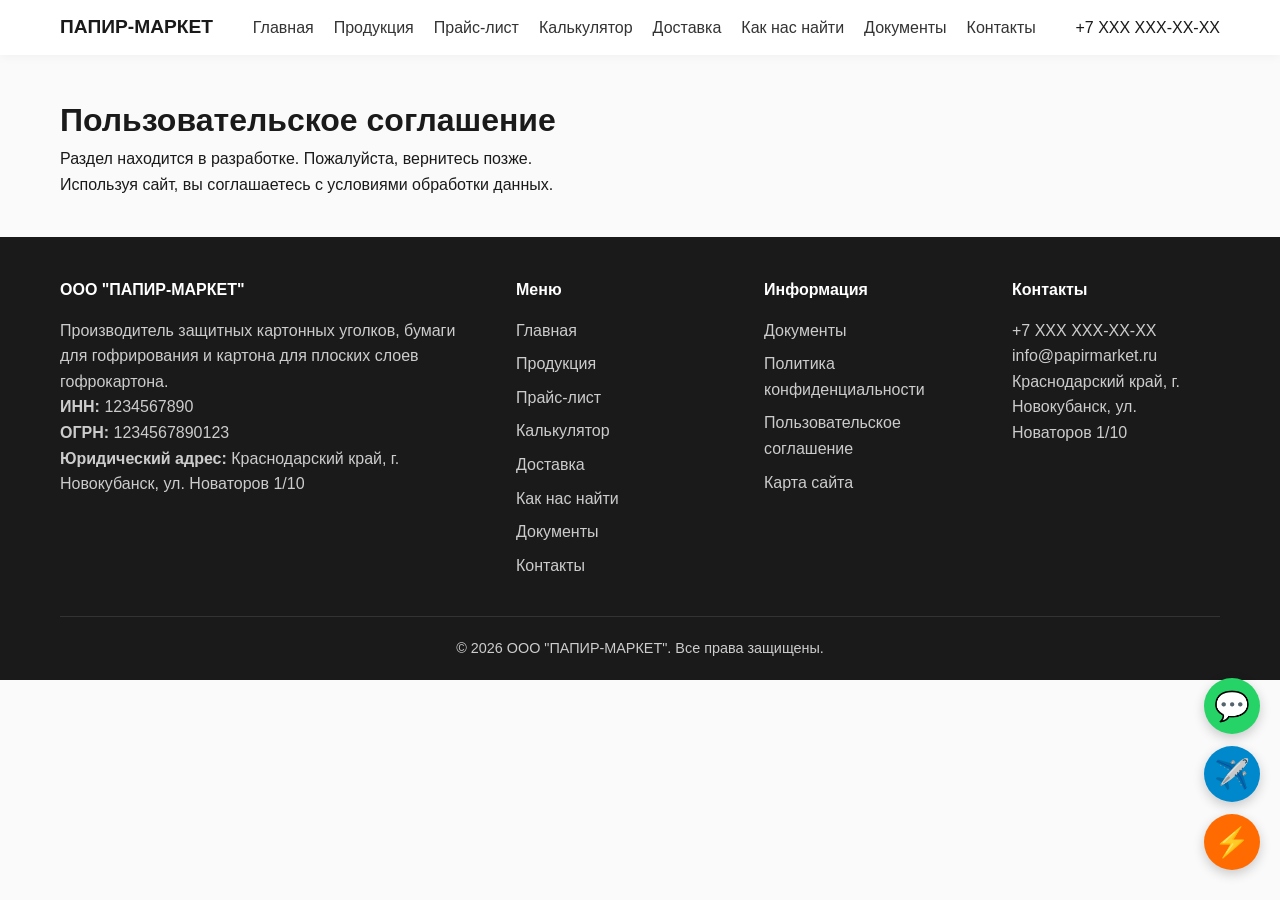
==== agreement.html @ e066dfe9 "Update site content" ====
<!DOCTYPE html>
<html lang="ru">
<head>
    <meta charset="UTF-8">
    <meta name="viewport" content="width=device-width, initial-scale=1.0">
    <title>Пользовательское соглашение – ООО "ПАПИР-МАРКЕТ"</title>
    <link rel="stylesheet" href="css/style.css">
</head>
<body>
<header>
    <div class="container header-container">
        <div class="logo"><a href="index.html">ПАПИР-МАРКЕТ</a></div>
        <nav>
            <ul>
                <li><a href="index.html">Главная</a></li>
                <li><a href="catalog.html">Продукция</a></li>
                <li><a href="price.html">Прайс-лист</a></li>
                <li><a href="calculator.html">Калькулятор</a></li>
                <li><a href="delivery.html">Доставка</a></li>
                <li><a href="find-us.html">Как нас найти</a></li>
                <li><a href="docs.html">Документы</a></li>
                <li><a href="contacts.html">Контакты</a></li>
            </ul>
        </nav>
        <div class="header-right">
            <a href="tel:+7XXXXXXXXXX" class="header-phone">+7 XXX XXX-XX-XX</a>
        </div>
        <div class="mobile-menu-toggle" id="mobileMenuToggle">☰</div>
    </div>
</header>

<main style="padding:40px 0;">
    <div class="container">
        <h1>Пользовательское соглашение</h1>
        <p>Раздел находится в разработке. Пожалуйста, вернитесь позже.</p>
        <p>Используя сайт, вы соглашаетесь с условиями обработки данных.</p>
    </div>
</main>

<!-- Плавающие кнопки, футер, скрипты -->
<div class="floating-buttons">
    <a href="https://wa.me/7XXXXXXXXXX?text=Здравствуйте!%20Хочу%20заказать%20продукцию%20ООО%20ПАПИР-МАРКЕТ." target="_blank" class="floating-btn whatsapp">💬</a>
    <a href="https://t.me/username?text=Здравствуйте!%20Хочу%20заказать%20продукцию%20ООО%20ПАПИР-МАРКЕТ." target="_blank" class="floating-btn telegram">✈️</a>
    <a href="#" class="floating-btn max">⚡</a>
</div>

<footer>
    <div class="container">
        <div class="footer-grid">
            <div>
                <h4>ООО "ПАПИР-МАРКЕТ"</h4>
                <p>Производитель защитных картонных уголков, бумаги для гофрирования и картона для плоских слоев гофрокартона.</p>
                <p><strong>ИНН:</strong> 1234567890</p>
                <p><strong>ОГРН:</strong> 1234567890123</p>
                <p><strong>Юридический адрес:</strong> Краснодарский край, г. Новокубанск, ул. Новаторов 1/10</p>
            </div>
            <div>
                <h4>Меню</h4>
                <ul>
                    <li><a href="index.html">Главная</a></li>
                    <li><a href="catalog.html">Продукция</a></li>
                    <li><a href="price.html">Прайс-лист</a></li>
                    <li><a href="calculator.html">Калькулятор</a></li>
                    <li><a href="delivery.html">Доставка</a></li>
                    <li><a href="find-us.html">Как нас найти</a></li>
                    <li><a href="docs.html">Документы</a></li>
                    <li><a href="contacts.html">Контакты</a></li>
                </ul>
            </div>
            <div>
                <h4>Информация</h4>
                <ul>
                    <li><a href="docs.html">Документы</a></li>
                    <li><a href="policy.html">Политика конфиденциальности</a></li>
                    <li><a href="agreement.html">Пользовательское соглашение</a></li>
                    <li><a href="sitemap.html">Карта сайта</a></li>
                </ul>
            </div>
            <div>
                <h4>Контакты</h4>
                <p><a href="tel:+7XXXXXXXXXX">+7 XXX XXX-XX-XX</a></p>
                <p><a href="mailto:info@papirmarket.ru">info@papirmarket.ru</a></p>
                <p>Краснодарский край, г. Новокубанск, ул. Новаторов 1/10</p>
            </div>
        </div>
        <div class="footer-bottom">© 2026 ООО "ПАПИР-МАРКЕТ". Все права защищены.</div>
    </div>
</footer>

<script src="data.js"></script>
<script src="js/main.js"></script>
</body>
</html>
---- css/style.css ----
/* ===== ОБЩИЕ СТИЛИ ===== */
* {
    margin: 0;
    padding: 0;
    box-sizing: border-box;
}
body {
    font-family: 'Segoe UI', Tahoma, Geneva, Verdana, sans-serif;
    line-height: 1.6;
    color: #1a1a1a;
    background: #fafafa;
}
.container {
    max-width: 1200px;
    margin: 0 auto;
    padding: 0 20px;
}
a {
    text-decoration: none;
    color: inherit;
}
img {
    max-width: 100%;
    display: block;
}
.btn {
    display: inline-block;
    background: #e84948;
    color: #fff;
    padding: 10px 24px;
    border: none;
    border-radius: 4px;
    font-size: 1rem;
    cursor: pointer;
    transition: 0.3s;
    text-align: center;
}
.btn:hover {
    background: #c0392b;
}
.btn-outline {
    background: transparent;
    border: 2px solid #e84948;
    color: #e84948;
}
.btn-outline:hover {
    background: #e84948;
    color: #fff;
}
.btn-sm {
    padding: 6px 16px;
    font-size: 0.85rem;
}
.btn-large {
    padding: 14px 40px;
    font-size: 1.1rem;
}
.btn-outline-light {
    background: transparent;
    border: 2px solid #fff;
    color: #fff;
}
.btn-outline-light:hover {
    background: #fff;
    color: #333;
}
.section {
    padding: 60px 0;
}
.section-gray {
    background: #f5f5f5;
}
.section-title {
    font-size: 2.2rem;
    font-weight: 700;
    text-align: center;
    margin-bottom: 40px;
}
h1, h2, h3, h4 {
    font-weight: 600;
}

/* ===== ШАПКА (полупрозрачная) ===== */
header.transparent {
    position: fixed;
    top: 0;
    left: 0;
    width: 100%;
    z-index: 1000;
    background: rgba(255,255,255,0.92);
    backdrop-filter: blur(8px);
    padding: 8px 0;
    box-shadow: 0 2px 20px rgba(0,0,0,0.06);
}
header.transparent .logo-text {
    font-size: 1.3rem;
    font-weight: 700;
    color: #1a1a1a;
}
header.transparent .logo-sub {
    display: block;
    font-size: 0.7rem;
    font-weight: 300;
    color: #666;
}
header.transparent .header-phone {
    color: #e84948;
}
header.transparent nav ul li a {
    color: #333;
}
header.transparent nav ul li a:hover,
header.transparent nav ul li a.active {
    color: #e84948;
    border-bottom: 2px solid #e84948;
}
.header-container {
    display: flex;
    align-items: center;
    justify-content: space-between;
    flex-wrap: wrap;
}
.logo a {
    display: flex;
    flex-direction: column;
}
nav ul {
    display: flex;
    list-style: none;
    gap: 20px;
}
nav ul li a {
    font-weight: 500;
    padding-bottom: 4px;
    transition: 0.3s;
}
.header-right {
    display: flex;
    align-items: center;
    gap: 15px;
}
.mobile-menu-toggle {
    display: none;
    font-size: 1.8rem;
    cursor: pointer;
    color: #333;
}

/* ===== Обычный header (для остальных страниц) ===== */
header:not(.transparent) {
    background: #fff;
    padding: 12px 0;
    box-shadow: 0 2px 10px rgba(0,0,0,0.04);
}
header:not(.transparent) .logo a {
    font-size: 1.2rem;
    font-weight: 700;
    color: #1a1a1a;
}
header:not(.transparent) nav ul li a {
    color: #333;
}
header:not(.transparent) nav ul li a:hover,
header:not(.transparent) nav ul li a.active {
    color: #e84948;
}
header:not(.transparent) .header-phone a {
    color: #e84948;
    font-weight: 600;
}

/* ===== ПОЛНОЭКРАННЫЙ HERO ===== */
.hero-fullscreen {
    position: relative;
    height: 100vh;
    min-height: 600px;
    background-size: cover;
    background-position: center;
    display: flex;
    align-items: center;
    justify-content: center;
    text-align: center;
    color: #fff;
}
.hero-overlay {
    position: absolute;
    top: 0;
    left: 0;
    width: 100%;
    height: 100%;
    background: rgba(0,0,0,0.5);
    z-index: 1;
}
.hero-fullscreen .container {
    position: relative;
    z-index: 2;
}
.hero-fullscreen h1 {
    font-size: 2.8rem;
    font-weight: 700;
    line-height: 1.2;
    margin-bottom: 20px;
    text-shadow: 0 2px 10px rgba(0,0,0,0.5);
}
.hero-fullscreen .hero-sub {
    font-size: 1.2rem;
    max-width: 800px;
    margin: 0 auto 30px;
    opacity: 0.9;
    text-shadow: 0 2px 8px rgba(0,0,0,0.4);
}
.hero-fullscreen .hero-buttons {
    display: flex;
    gap: 20px;
    justify-content: center;
    flex-wrap: wrap;
}
.hero-features-bar {
    position: absolute;
    bottom: 0;
    left: 0;
    width: 100%;
    background: rgba(0,0,0,0.6);
    backdrop-filter: blur(4px);
    padding: 15px 0;
    z-index: 2;
}
.hero-features {
    display: flex;
    justify-content: center;
    gap: 40px;
    flex-wrap: wrap;
    color: #fff;
    font-weight: 500;
    font-size: 1rem;
}
.hero-features span {
    opacity: 0.95;
}

/* ===== СЕТКА КАТАЛОГА (3 колонки) ===== */
.category-grid, .product-grid {
    display: grid;
    grid-template-columns: repeat(3, 1fr);
    gap: 30px;
}
.product-card, .category-card {
    background: #fff;
    border-radius: 8px;
    box-shadow: 0 2px 10px rgba(0,0,0,0.06);
    overflow: hidden;
    display: flex;
    flex-direction: column;
    transition: transform 0.3s, box-shadow 0.3s;
}
.product-card:hover, .category-card:hover {
    transform: translateY(-5px);
    box-shadow: 0 8px 25px rgba(0,0,0,0.1);
}
.product-card img, .category-card img {
    width: 100%;
    height: 220px;
    object-fit: cover;
    background: #f0f0f0;
}
.product-card h3, .category-card h3 {
    padding: 15px 15px 5px;
    font-size: 1.2rem;
}
.product-card p, .category-card p {
    padding: 0 15px 15px;
    flex: 1;
    color: #555;
    font-size: 0.95rem;
}
.product-card .price {
    padding: 0 15px 10px;
    font-weight: 700;
    color: #e84948;
    font-size: 1.1rem;
}
.product-card .category-actions,
.category-card .category-actions {
    padding: 0 15px 15px;
    display: flex;
    gap: 10px;
    flex-wrap: wrap;
}
.product-card .category-actions .btn,
.category-card .category-actions .btn {
    font-size: 0.9rem;
    padding: 6px 16px;
}

/* ===== СТАТИСТИКА С ФОНОМ ===== */
.stats-fullscreen {
    position: relative;
    background-size: cover;
    background-position: center;
    padding: 80px 0;
    color: #fff;
}
.stats-overlay {
    position: absolute;
    top: 0;
    left: 0;
    width: 100%;
    height: 100%;
    background: rgba(0,0,0,0.6);
}
.stats-fullscreen .stats-grid {
    position: relative;
    z-index: 2;
    display: grid;
    grid-template-columns: repeat(4, 1fr);
    gap: 30px;
    text-align: center;
}
.stats-fullscreen .stat-item {
    background: rgba(255,255,255,0.1);
    backdrop-filter: blur(4px);
    border: 1px solid rgba(255,255,255,0.15);
    padding: 30px 15px;
    border-radius: 8px;
}
.stats-fullscreen .stat-number {
    font-size: 2.8rem;
    font-weight: 700;
    color: #fff;
}
.stats-fullscreen .stat-label {
    color: rgba(255,255,255,0.8);
    font-size: 1.1rem;
}

/* ===== КОНТАКТЫ С ФОНОМ ===== */
.contacts-fullscreen {
    position: relative;
    background-size: cover;
    background-position: center;
    padding: 60px 0;
    color: #fff;
}
.contacts-overlay {
    position: absolute;
    top: 0;
    left: 0;
    width: 100%;
    height: 100%;
    background: rgba(0,0,0,0.6);
}
.contacts-fullscreen .contacts-grid {
    position: relative;
    z-index: 2;
    display: grid;
    grid-template-columns: 1fr 1fr;
    gap: 40px;
}
.contacts-fullscreen .contacts-grid a {
    color: #fff;
}
.contacts-fullscreen .contacts-grid form input,
.contacts-fullscreen .contacts-grid form textarea {
    background: rgba(255,255,255,0.95);
    border: 1px solid #ddd;
    padding: 10px;
    border-radius: 4px;
    width: 100%;
    margin-bottom: 12px;
}

/* ===== ПОДВАЛ ===== */
footer {
    background: #1a1a1a;
    color: #ccc;
    padding: 40px 0 20px;
}
footer h4 {
    color: #fff;
    margin-bottom: 15px;
}
footer .footer-grid {
    display: grid;
    grid-template-columns: 2fr 1fr 1fr 1fr;
    gap: 40px;
    margin-bottom: 30px;
}
footer ul {
    list-style: none;
}
footer ul li {
    margin-bottom: 8px;
}
footer ul li a {
    color: #ccc;
    transition: 0.3s;
}
footer ul li a:hover {
    color: #fff;
}
footer .footer-bottom {
    border-top: 1px solid #333;
    padding-top: 20px;
    text-align: center;
    font-size: 0.9rem;
}

/* ===== ПЛАВАЮЩИЕ КНОПКИ ===== */
.floating-buttons {
    position: fixed;
    bottom: 30px;
    right: 20px;
    display: flex;
    flex-direction: column;
    gap: 12px;
    z-index: 999;
}
.floating-btn {
    width: 56px;
    height: 56px;
    border-radius: 50%;
    background: #25d366;
    color: #fff;
    font-size: 1.8rem;
    display: flex;
    align-items: center;
    justify-content: center;
    box-shadow: 0 4px 12px rgba(0,0,0,0.2);
    transition: 0.3s;
}
.floating-btn:hover {
    transform: scale(1.1);
}
.floating-btn.telegram {
    background: #0088cc;
}
.floating-btn.max {
    background: #FF6B00;
}

/* ===== АДАПТИВНОСТЬ ===== */
@media (max-width: 992px) {
    .hero-fullscreen h1 { font-size: 2.2rem; }
    .hero-features { gap: 20px; }
    .category-grid, .product-grid { grid-template-columns: repeat(2, 1fr); }
    .stats-fullscreen .stats-grid { grid-template-columns: repeat(2, 1fr); }
    footer .footer-grid { grid-template-columns: 1fr 1fr; }
}
@media (max-width: 768px) {
    .hero-fullscreen { min-height: 100vh; padding-top: 80px; }
    .hero-fullscreen h1 { font-size: 1.6rem; }
    .hero-fullscreen .hero-sub { font-size: 0.95rem; }
    .hero-features { gap: 12px; font-size: 0.85rem; }
    .btn-large { padding: 10px 24px; font-size: 0.95rem; }
    .hero-buttons { gap: 12px; }
    .mobile-menu-toggle { display: block; }
    nav ul {
        display: none;
        flex-direction: column;
        background: #fff;
        position: absolute;
        top: 60px;
        left: 0;
        width: 100%;
        padding: 20px;
        box-shadow: 0 4px 20px rgba(0,0,0,0.1);
        gap: 10px;
    }
    nav ul.open { display: flex; }
    .category-grid, .product-grid { grid-template-columns: 1fr; }
    .contacts-fullscreen .contacts-grid { grid-template-columns: 1fr; }
    .stats-fullscreen .stats-grid { grid-template-columns: 1fr 1fr; gap: 15px; }
    .stats-fullscreen .stat-number { font-size: 2rem; }
    footer .footer-grid { grid-template-columns: 1fr; }
    header.transparent .logo-sub { display: none; }
    .header-right .header-phone { font-size: 0.8rem; }
    .header-right .btn-sm { padding: 4px 12px; font-size: 0.75rem; }
}
@media (max-width: 480px) {
    .hero-fullscreen h1 { font-size: 1.3rem; }
    .hero-features { gap: 8px; font-size: 0.75rem; flex-wrap: wrap; justify-content: center; }
    .stats-fullscreen .stats-grid { grid-template-columns: 1fr 1fr; gap: 10px; }
}
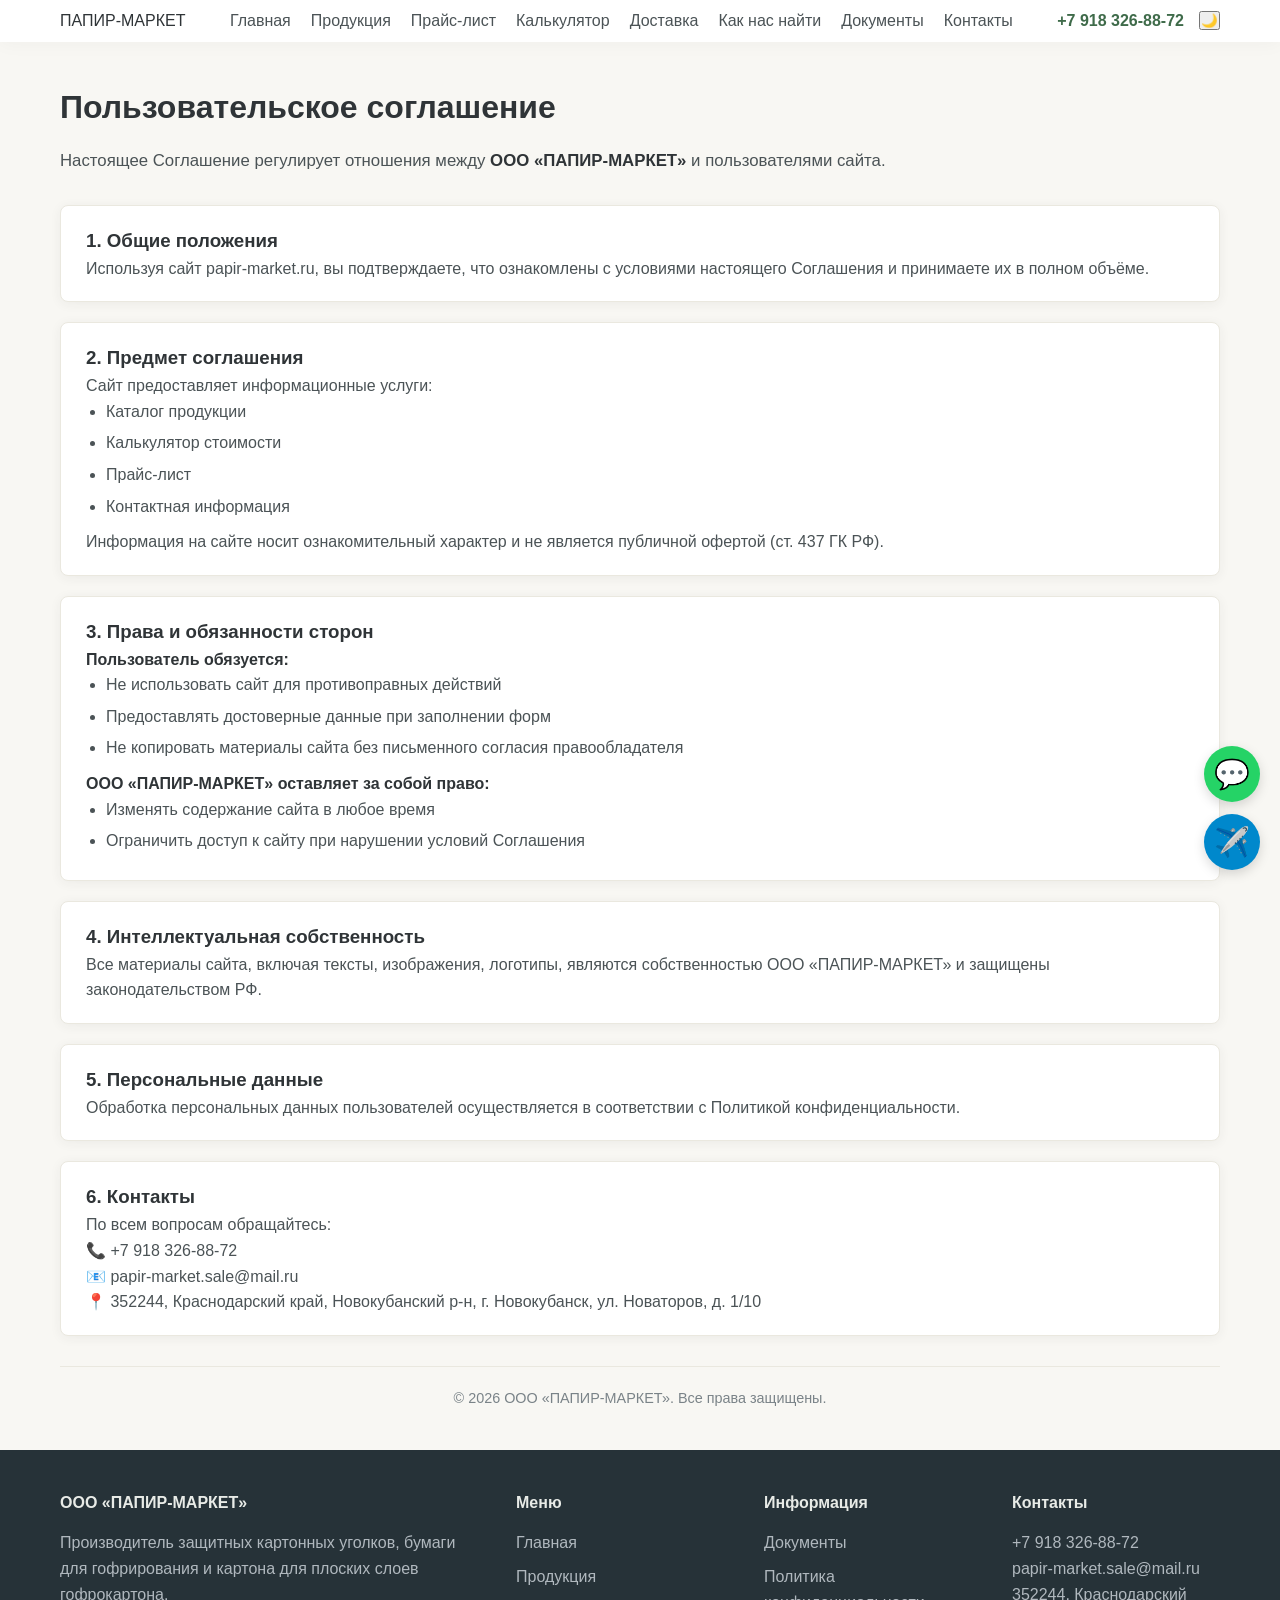
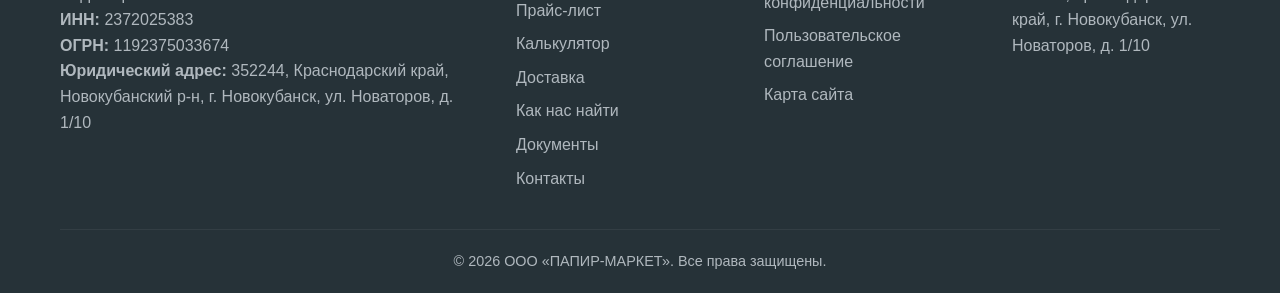
==== commit 7c3c5644: "First commit: upload website files" ====
--- a/agreement.html
+++ b/agreement.html
@@ -3,8 +3,43 @@
 <head>
     <meta charset="UTF-8">
     <meta name="viewport" content="width=device-width, initial-scale=1.0">
-    <title>Пользовательское соглашение – ООО "ПАПИР-МАРКЕТ"</title>
+    <meta name="description" content="Пользовательское соглашение ООО «ПАПИР-МАРКЕТ». Условия использования сайта.">
+    <title>Пользовательское соглашение – ООО «ПАПИР-МАРКЕТ»</title>
     <link rel="stylesheet" href="css/style.css">
+    <style>
+        .agreement-section {
+            background: var(--bg-card);
+            padding: 20px 25px;
+            border-radius: 8px;
+            border: 1px solid var(--border-light);
+            margin-bottom: 20px;
+            box-shadow: var(--shadow-card);
+        }
+        .agreement-section h3 {
+            margin-top: 0;
+            color: var(--text-primary);
+        }
+        .agreement-section p, .agreement-section li {
+            color: var(--text-secondary);
+        }
+        .agreement-section ul {
+            padding-left: 20px;
+        }
+        .agreement-section ul li {
+            margin-bottom: 6px;
+        }
+        .agreement-section a {
+            color: var(--accent);
+        }
+        .agreement-footer {
+            margin-top: 30px;
+            padding-top: 20px;
+            border-top: 1px solid var(--border-light);
+            text-align: center;
+            color: var(--text-muted);
+            font-size: 0.9rem;
+        }
+    </style>
 </head>
 <body>
 <header>
@@ -23,36 +58,91 @@
             </ul>
         </nav>
         <div class="header-right">
-            <a href="tel:+7XXXXXXXXXX" class="header-phone">+7 XXX XXX-XX-XX</a>
+            <a href="tel:+79183268872" class="header-phone">+7 918 326-88-72</a>
+            <button class="theme-toggle" id="themeToggle" aria-label="Переключить тему">🌙</button>
         </div>
-        <div class="mobile-menu-toggle" id="mobileMenuToggle">☰</div>
+        <div class="mobile-menu-toggle" id="mobileMenuToggle" aria-label="Меню">☰</div>
     </div>
 </header>
 
 <main style="padding:40px 0;">
     <div class="container">
-        <h1>Пользовательское соглашение</h1>
-        <p>Раздел находится в разработке. Пожалуйста, вернитесь позже.</p>
-        <p>Используя сайт, вы соглашаетесь с условиями обработки данных.</p>
+        <h1 style="margin-bottom:15px;">Пользовательское соглашение</h1>
+        <p style="font-size:1.05rem;color:var(--text-secondary);margin-bottom:30px;">
+            Настоящее Соглашение регулирует отношения между <strong style="color:var(--text-primary);">ООО «ПАПИР-МАРКЕТ»</strong> и пользователями сайта.
+        </p>
+
+        <div class="agreement-section">
+            <h3>1. Общие положения</h3>
+            <p>Используя сайт <a href="index.html">papir-market.ru</a>, вы подтверждаете, что ознакомлены с условиями настоящего Соглашения и принимаете их в полном объёме.</p>
+        </div>
+
+        <div class="agreement-section">
+            <h3>2. Предмет соглашения</h3>
+            <p>Сайт предоставляет информационные услуги:</p>
+            <ul>
+                <li>Каталог продукции</li>
+                <li>Калькулятор стоимости</li>
+                <li>Прайс-лист</li>
+                <li>Контактная информация</li>
+            </ul>
+            <p style="margin-top:10px;">Информация на сайте носит ознакомительный характер и не является публичной офертой (ст. 437 ГК РФ).</p>
+        </div>
+
+        <div class="agreement-section">
+            <h3>3. Права и обязанности сторон</h3>
+            <p><strong style="color:var(--text-primary);">Пользователь обязуется:</strong></p>
+            <ul>
+                <li>Не использовать сайт для противоправных действий</li>
+                <li>Предоставлять достоверные данные при заполнении форм</li>
+                <li>Не копировать материалы сайта без письменного согласия правообладателя</li>
+            </ul>
+            <p style="margin-top:10px;"><strong style="color:var(--text-primary);">ООО «ПАПИР-МАРКЕТ» оставляет за собой право:</strong></p>
+            <ul>
+                <li>Изменять содержание сайта в любое время</li>
+                <li>Ограничить доступ к сайту при нарушении условий Соглашения</li>
+            </ul>
+        </div>
+
+        <div class="agreement-section">
+            <h3>4. Интеллектуальная собственность</h3>
+            <p>Все материалы сайта, включая тексты, изображения, логотипы, являются собственностью ООО «ПАПИР-МАРКЕТ» и защищены законодательством РФ.</p>
+        </div>
+
+        <div class="agreement-section">
+            <h3>5. Персональные данные</h3>
+            <p>Обработка персональных данных пользователей осуществляется в соответствии с <a href="policy.html">Политикой конфиденциальности</a>.</p>
+        </div>
+
+        <div class="agreement-section">
+            <h3>6. Контакты</h3>
+            <p>По всем вопросам обращайтесь:</p>
+            <p>📞 <a href="tel:+79183268872">+7 918 326-88-72</a></p>
+            <p>📧 <a href="mailto:papir-market.sale@mail.ru">papir-market.sale@mail.ru</a></p>
+            <p>📍 352244, Краснодарский край, Новокубанский р-н, г. Новокубанск, ул. Новаторов, д. 1/10</p>
+        </div>
+
+        <div class="agreement-footer">
+            © 2026 ООО «ПАПИР-МАРКЕТ». Все права защищены.
+        </div>
     </div>
 </main>
 
-<!-- Плавающие кнопки, футер, скрипты -->
+<!-- Плавающие кнопки -->
 <div class="floating-buttons">
-    <a href="https://wa.me/7XXXXXXXXXX?text=Здравствуйте!%20Хочу%20заказать%20продукцию%20ООО%20ПАПИР-МАРКЕТ." target="_blank" class="floating-btn whatsapp">💬</a>
-    <a href="https://t.me/username?text=Здравствуйте!%20Хочу%20заказать%20продукцию%20ООО%20ПАПИР-МАРКЕТ." target="_blank" class="floating-btn telegram">✈️</a>
-    <a href="#" class="floating-btn max">⚡</a>
+    <a href="https://wa.me/79183268872?text=Здравствуйте!%20Хочу%20заказать%20продукцию%20ООО%20ПАПИР-МАРКЕТ." target="_blank" rel="noopener noreferrer" class="floating-btn whatsapp" aria-label="Написать в WhatsApp">💬</a>
+    <a href="https://t.me/in4707?text=Здравствуйте!%20Хочу%20заказать%20продукцию%20ООО%20ПАПИР-МАРКЕТ." target="_blank" rel="noopener noreferrer" class="floating-btn telegram" aria-label="Написать в Telegram">✈️</a>
 </div>
 
 <footer>
     <div class="container">
         <div class="footer-grid">
             <div>
-                <h4>ООО "ПАПИР-МАРКЕТ"</h4>
+                <h4>ООО «ПАПИР-МАРКЕТ»</h4>
                 <p>Производитель защитных картонных уголков, бумаги для гофрирования и картона для плоских слоев гофрокартона.</p>
-                <p><strong>ИНН:</strong> 1234567890</p>
-                <p><strong>ОГРН:</strong> 1234567890123</p>
-                <p><strong>Юридический адрес:</strong> Краснодарский край, г. Новокубанск, ул. Новаторов 1/10</p>
+                <p><strong>ИНН:</strong> 2372025383</p>
+                <p><strong>ОГРН:</strong> 1192375033674</p>
+                <p><strong>Юридический адрес:</strong> 352244, Краснодарский край, Новокубанский р-н, г. Новокубанск, ул. Новаторов, д. 1/10</p>
             </div>
             <div>
                 <h4>Меню</h4>
@@ -78,16 +168,15 @@
             </div>
             <div>
                 <h4>Контакты</h4>
-                <p><a href="tel:+7XXXXXXXXXX">+7 XXX XXX-XX-XX</a></p>
-                <p><a href="mailto:info@papirmarket.ru">info@papirmarket.ru</a></p>
-                <p>Краснодарский край, г. Новокубанск, ул. Новаторов 1/10</p>
+                <p><a href="tel:+79183268872">+7 918 326-88-72</a></p>
+                <p><a href="mailto:papir-market.sale@mail.ru">papir-market.sale@mail.ru</a></p>
+                <p>352244, Краснодарский край, г. Новокубанск, ул. Новаторов, д. 1/10</p>
             </div>
         </div>
-        <div class="footer-bottom">© 2026 ООО "ПАПИР-МАРКЕТ". Все права защищены.</div>
+        <div class="footer-bottom">© 2026 ООО «ПАПИР-МАРКЕТ». Все права защищены.</div>
     </div>
 </footer>
 
-<script src="data.js"></script>
 <script src="js/main.js"></script>
 </body>
 </html>
--- a/css/style.css
+++ b/css/style.css
@@ -1,60 +1,128 @@
-/* ===== ОБЩИЕ СТИЛИ ===== */
+/* ================================================================
+   ЦВЕТОВАЯ СХЕМА: КРАФТ + ГРАФИТ + ТЁМНО-ЗЕЛЁНЫЙ
+   Версия: БЕЗ ТЁМНОЙ ТЕМЫ
+   Для ООО «ПАПИР-МАРКЕТ»
+   По рекомендации аудита (раздел 17)
+   ================================================================ */
+
+:root {
+    /* ===== ФОНЫ ===== */
+    --bg-body: #F8F7F3;
+    --bg-white: #FFFFFF;
+    --bg-gray: #F0EFEB;
+    --bg-card: #FFFFFF;
+    --bg-input: #FFFFFF;
+    --bg-footer: #263238;
+    --bg-header: rgba(255, 255, 255, 0.94);
+    --bg-hero-overlay: rgba(30, 35, 30, 0.45);
+    --bg-stats-overlay: rgba(30, 35, 30, 0.65);
+    --bg-contacts-overlay: rgba(30, 35, 30, 0.60);
+    --bg-light-green: #EEF4EF;
+
+    /* ===== ТЕКСТЫ ===== */
+    --text-primary: #2F3437;
+    --text-secondary: #4B5356;
+    --text-muted: #7A8388;
+    --text-light: #FFFFFF;
+    --text-footer: #B0B8BE;
+
+    /* ===== ГРАНИЦЫ И ТЕНИ ===== */
+    --border-color: #E0DDD4;
+    --border-light: #EAE8DF;
+    --shadow-card: 0 2px 12px rgba(47, 52, 55, 0.06);
+    --shadow-card-hover: 0 8px 30px rgba(47, 52, 55, 0.10);
+
+    /* ===== ОСНОВНЫЕ ЦВЕТА ===== */
+    --primary: #3F6B4A;           /* Тёмно-зелёный (кнопки) */
+    --primary-hover: #31563A;     /* Темнее при наведении */
+    --primary-light: #EEF4EF;     /* Светло-зелёный фон */
+
+    /* ===== КРАФТОВЫЙ АКЦЕНТ ===== */
+    --craft: #8B6F47;             /* Крафтово-коричневый */
+    --craft-light: #A68B63;       /* Светлый крафт */
+    --craft-dark: #6B5234;        /* Тёмный крафт */
+
+    /* ===== ОШИБКИ ===== */
+    --danger: #B94A48;
+    --danger-hover: #9E3D3B;
+
+    /* ===== УСПЕХ ===== */
+    --success: #3F6B4A;
+}
+
+/* ================================================================
+   ОБЩИЕ СТИЛИ
+   ================================================================ */
+
 * {
     margin: 0;
     padding: 0;
     box-sizing: border-box;
 }
+
 body {
-    font-family: 'Segoe UI', Tahoma, Geneva, Verdana, sans-serif;
+    font-family: 'Inter', 'Segoe UI', 'Roboto', Tahoma, Geneva, Verdana, sans-serif;
     line-height: 1.6;
-    color: #1a1a1a;
-    background: #fafafa;
-}
+    color: var(--text-primary);
+    background: var(--bg-body);
+}
+
 .container {
     max-width: 1200px;
     margin: 0 auto;
     padding: 0 20px;
 }
+
 a {
     text-decoration: none;
     color: inherit;
 }
+
 img {
     max-width: 100%;
     display: block;
 }
+
+/* ================================================================
+   КНОПКИ
+   ================================================================ */
+
 .btn {
     display: inline-block;
-    background: #e84948;
-    color: #fff;
-    padding: 10px 24px;
+    padding: 10px 28px;
     border: none;
     border-radius: 4px;
     font-size: 1rem;
+    font-weight: 500;
     cursor: pointer;
-    transition: 0.3s;
+    transition: 0.25s ease;
     text-align: center;
 }
-.btn:hover {
-    background: #c0392b;
-}
+
+/* Главная кнопка (тёмно-зелёная) */
+.btn-primary {
+    background: var(--primary);
+    color: #fff;
+}
+.btn-primary:hover {
+    background: var(--primary-hover);
+    transform: translateY(-2px);
+    box-shadow: 0 4px 15px rgba(63, 107, 74, 0.30);
+}
+
+/* Контурная кнопка (крафтовая) */
 .btn-outline {
     background: transparent;
-    border: 2px solid #e84948;
-    color: #e84948;
+    border: 2px solid var(--craft);
+    color: var(--craft-dark);
 }
 .btn-outline:hover {
-    background: #e84948;
-    color: #fff;
-}
-.btn-sm {
-    padding: 6px 16px;
-    font-size: 0.85rem;
-}
-.btn-large {
-    padding: 14px 40px;
-    font-size: 1.1rem;
-}
+    background: var(--craft);
+    color: #fff;
+    transform: translateY(-2px);
+}
+
+/* Светлая контурная (для Hero) */
 .btn-outline-light {
     background: transparent;
     border: 2px solid #fff;
@@ -62,58 +130,145 @@
 }
 .btn-outline-light:hover {
     background: #fff;
-    color: #333;
-}
+    color: var(--primary);
+    transform: translateY(-2px);
+}
+
+/* Второстепенная (светло-зелёная) */
+.btn-secondary {
+    background: var(--bg-light-green);
+    color: var(--primary);
+    border: 1px solid var(--border-color);
+}
+.btn-secondary:hover {
+    background: var(--primary);
+    color: #fff;
+    transform: translateY(-2px);
+}
+
+/* Кнопка-ссылка (крафт) */
+.btn-craft {
+    background: var(--craft);
+    color: #fff;
+}
+.btn-craft:hover {
+    background: var(--craft-dark);
+    transform: translateY(-2px);
+}
+
+.btn-sm {
+    padding: 6px 18px;
+    font-size: 0.85rem;
+}
+
+.btn-large {
+    padding: 14px 44px;
+    font-size: 1.1rem;
+}
+
+/* ================================================================
+   СЕКЦИИ
+   ================================================================ */
+
 .section {
     padding: 60px 0;
 }
+
 .section-gray {
-    background: #f5f5f5;
-}
+    background: var(--bg-gray);
+}
+
+.section-light-green {
+    background: var(--bg-light-green);
+}
+
 .section-title {
     font-size: 2.2rem;
     font-weight: 700;
     text-align: center;
     margin-bottom: 40px;
-}
+    color: var(--text-primary);
+}
+
 h1, h2, h3, h4 {
     font-weight: 600;
-}
-
-/* ===== ШАПКА (полупрозрачная) ===== */
-header.transparent {
-    position: fixed;
-    top: 0;
-    left: 0;
-    width: 100%;
-    z-index: 1000;
-    background: rgba(255,255,255,0.92);
+    color: var(--text-primary);
+}
+
+.disclaimer {
+    color: var(--text-muted);
+    font-size: 0.85rem;
+    margin-top: 15px;
+    text-align: center;
+}
+
+/* ================================================================
+   СОГЛАСИЕ НА ПД (152-ФЗ)
+   ================================================================ */
+
+.consent-checkbox {
+    display: flex;
+    align-items: flex-start;
+    gap: 8px;
+    font-size: 0.85rem;
+    color: var(--text-secondary);
+    margin: 5px 0;
+}
+.consent-checkbox input[type="checkbox"] {
+    width: 16px;
+    height: 16px;
+    margin-top: 2px;
+    flex-shrink: 0;
+    accent-color: var(--primary);
+}
+.consent-checkbox a {
+    color: var(--craft-dark);
+    text-decoration: underline;
+}
+.consent-checkbox a:hover {
+    color: var(--craft);
+}
+
+/* ================================================================
+   ШАПКА
+   ================================================================ */
+
+header {
+    background: var(--bg-header);
     backdrop-filter: blur(8px);
     padding: 8px 0;
-    box-shadow: 0 2px 20px rgba(0,0,0,0.06);
-}
-header.transparent .logo-text {
+    box-shadow: 0 1px 20px rgba(47, 52, 55, 0.04);
+    position: sticky;
+    top: 0;
+    z-index: 1000;
+}
+
+header .logo-text {
     font-size: 1.3rem;
     font-weight: 700;
-    color: #1a1a1a;
-}
-header.transparent .logo-sub {
+    color: var(--text-primary);
+    letter-spacing: -0.5px;
+}
+header .logo-sub {
     display: block;
-    font-size: 0.7rem;
+    font-size: 0.65rem;
     font-weight: 300;
-    color: #666;
-}
-header.transparent .header-phone {
-    color: #e84948;
-}
-header.transparent nav ul li a {
-    color: #333;
-}
-header.transparent nav ul li a:hover,
-header.transparent nav ul li a.active {
-    color: #e84948;
-    border-bottom: 2px solid #e84948;
-}
+    color: var(--text-muted);
+}
+header .header-phone {
+    color: var(--primary);
+    font-weight: 600;
+}
+header nav ul li a {
+    color: var(--text-secondary);
+    font-weight: 500;
+}
+header nav ul li a:hover,
+header nav ul li a.active {
+    color: var(--primary);
+    border-bottom: 2px solid var(--primary);
+}
+
 .header-container {
     display: flex;
     align-items: center;
@@ -130,7 +285,6 @@
     gap: 20px;
 }
 nav ul li a {
-    font-weight: 500;
     padding-bottom: 4px;
     transition: 0.3s;
 }
@@ -143,33 +297,13 @@
     display: none;
     font-size: 1.8rem;
     cursor: pointer;
-    color: #333;
-}
-
-/* ===== Обычный header (для остальных страниц) ===== */
-header:not(.transparent) {
-    background: #fff;
-    padding: 12px 0;
-    box-shadow: 0 2px 10px rgba(0,0,0,0.04);
-}
-header:not(.transparent) .logo a {
-    font-size: 1.2rem;
-    font-weight: 700;
-    color: #1a1a1a;
-}
-header:not(.transparent) nav ul li a {
-    color: #333;
-}
-header:not(.transparent) nav ul li a:hover,
-header:not(.transparent) nav ul li a.active {
-    color: #e84948;
-}
-header:not(.transparent) .header-phone a {
-    color: #e84948;
-    font-weight: 600;
-}
-
-/* ===== ПОЛНОЭКРАННЫЙ HERO ===== */
+    color: var(--text-primary);
+}
+
+/* ================================================================
+   HERO (Первый экран)
+   ================================================================ */
+
 .hero-fullscreen {
     position: relative;
     height: 100vh;
@@ -188,7 +322,7 @@
     left: 0;
     width: 100%;
     height: 100%;
-    background: rgba(0,0,0,0.5);
+    background: var(--bg-hero-overlay);
     z-index: 1;
 }
 .hero-fullscreen .container {
@@ -200,14 +334,14 @@
     font-weight: 700;
     line-height: 1.2;
     margin-bottom: 20px;
-    text-shadow: 0 2px 10px rgba(0,0,0,0.5);
+    text-shadow: 0 2px 10px rgba(0, 0, 0, 0.4);
 }
 .hero-fullscreen .hero-sub {
     font-size: 1.2rem;
-    max-width: 800px;
+    max-width: 700px;
     margin: 0 auto 30px;
-    opacity: 0.9;
-    text-shadow: 0 2px 8px rgba(0,0,0,0.4);
+    opacity: 0.92;
+    text-shadow: 0 2px 8px rgba(0, 0, 0, 0.3);
 }
 .hero-fullscreen .hero-buttons {
     display: flex;
@@ -215,14 +349,16 @@
     justify-content: center;
     flex-wrap: wrap;
 }
+
+/* Полоска преимуществ под Hero */
 .hero-features-bar {
     position: absolute;
     bottom: 0;
     left: 0;
     width: 100%;
-    background: rgba(0,0,0,0.6);
+    background: rgba(38, 50, 56, 0.65);
     backdrop-filter: blur(4px);
-    padding: 15px 0;
+    padding: 14px 0;
     z-index: 2;
 }
 .hero-features {
@@ -232,51 +368,86 @@
     flex-wrap: wrap;
     color: #fff;
     font-weight: 500;
-    font-size: 1rem;
+    font-size: 0.95rem;
 }
 .hero-features span {
     opacity: 0.95;
 }
 
-/* ===== СЕТКА КАТАЛОГА (3 колонки) ===== */
-.category-grid, .product-grid {
+/* ================================================================
+   КАРТОЧКИ ТОВАРОВ
+   ================================================================ */
+
+.category-grid,
+.product-grid {
     display: grid;
     grid-template-columns: repeat(3, 1fr);
     gap: 30px;
 }
-.product-card, .category-card {
-    background: #fff;
+
+.product-card,
+.category-card {
+    background: var(--bg-card);
     border-radius: 8px;
-    box-shadow: 0 2px 10px rgba(0,0,0,0.06);
+    box-shadow: var(--shadow-card);
     overflow: hidden;
     display: flex;
     flex-direction: column;
     transition: transform 0.3s, box-shadow 0.3s;
-}
-.product-card:hover, .category-card:hover {
+    border: 1px solid var(--border-light);
+}
+.product-card:hover,
+.category-card:hover {
     transform: translateY(-5px);
-    box-shadow: 0 8px 25px rgba(0,0,0,0.1);
-}
-.product-card img, .category-card img {
+    box-shadow: var(--shadow-card-hover);
+}
+
+/* Главный продукт (Уголок) — с акцентом */
+.product-card.featured {
+    border: 2px solid var(--primary);
+    transform: scale(1.02);
+}
+.product-card.featured:hover {
+    transform: scale(1.04);
+}
+
+.product-badge {
+    display: inline-block;
+    background: var(--primary);
+    color: #fff;
+    font-size: 0.7rem;
+    font-weight: 700;
+    padding: 4px 14px;
+    border-radius: 20px;
+    margin: 15px 15px 0;
+    letter-spacing: 0.5px;
+    align-self: flex-start;
+}
+
+.product-card img,
+.category-card img {
     width: 100%;
     height: 220px;
     object-fit: cover;
-    background: #f0f0f0;
-}
-.product-card h3, .category-card h3 {
+    background: var(--bg-gray);
+}
+.product-card h3,
+.category-card h3 {
     padding: 15px 15px 5px;
     font-size: 1.2rem;
-}
-.product-card p, .category-card p {
+    color: var(--text-primary);
+}
+.product-card p,
+.category-card p {
     padding: 0 15px 15px;
     flex: 1;
-    color: #555;
+    color: var(--text-secondary);
     font-size: 0.95rem;
 }
 .product-card .price {
     padding: 0 15px 10px;
     font-weight: 700;
-    color: #e84948;
+    color: var(--primary);
     font-size: 1.1rem;
 }
 .product-card .category-actions,
@@ -286,13 +457,11 @@
     gap: 10px;
     flex-wrap: wrap;
 }
-.product-card .category-actions .btn,
-.category-card .category-actions .btn {
-    font-size: 0.9rem;
-    padding: 6px 16px;
-}
-
-/* ===== СТАТИСТИКА С ФОНОМ ===== */
+
+/* ================================================================
+   СТАТИСТИКА (полноэкранный блок)
+   ================================================================ */
+
 .stats-fullscreen {
     position: relative;
     background-size: cover;
@@ -306,7 +475,8 @@
     left: 0;
     width: 100%;
     height: 100%;
-    background: rgba(0,0,0,0.6);
+    background: var(--bg-stats-overlay);
+    z-index: 1;
 }
 .stats-fullscreen .stats-grid {
     position: relative;
@@ -317,9 +487,9 @@
     text-align: center;
 }
 .stats-fullscreen .stat-item {
-    background: rgba(255,255,255,0.1);
+    background: rgba(255, 255, 255, 0.06);
     backdrop-filter: blur(4px);
-    border: 1px solid rgba(255,255,255,0.15);
+    border: 1px solid rgba(255, 255, 255, 0.08);
     padding: 30px 15px;
     border-radius: 8px;
 }
@@ -329,11 +499,14 @@
     color: #fff;
 }
 .stats-fullscreen .stat-label {
-    color: rgba(255,255,255,0.8);
+    color: rgba(255, 255, 255, 0.8);
     font-size: 1.1rem;
 }
 
-/* ===== КОНТАКТЫ С ФОНОМ ===== */
+/* ================================================================
+   КОНТАКТЫ С ФОНОМ
+   ================================================================ */
+
 .contacts-fullscreen {
     position: relative;
     background-size: cover;
@@ -347,7 +520,8 @@
     left: 0;
     width: 100%;
     height: 100%;
-    background: rgba(0,0,0,0.6);
+    background: var(--bg-contacts-overlay);
+    z-index: 1;
 }
 .contacts-fullscreen .contacts-grid {
     position: relative;
@@ -356,28 +530,150 @@
     grid-template-columns: 1fr 1fr;
     gap: 40px;
 }
-.contacts-fullscreen .contacts-grid a {
-    color: #fff;
-}
-.contacts-fullscreen .contacts-grid form input,
-.contacts-fullscreen .contacts-grid form textarea {
-    background: rgba(255,255,255,0.95);
-    border: 1px solid #ddd;
+
+/* ================================================================
+   КАЛЬКУЛЯТОР
+   ================================================================ */
+
+.calc-container {
+    max-width: 600px;
+    margin: 0 auto;
+    background: var(--bg-card);
+    padding: 30px;
+    border-radius: 8px;
+    box-shadow: var(--shadow-card);
+    border: 1px solid var(--border-light);
+}
+.calc-container label {
+    font-weight: 600;
+    display: block;
+    margin-top: 20px;
+    color: var(--text-primary);
+}
+.calc-container select,
+.calc-container input {
+    width: 100%;
     padding: 10px;
+    border: 1px solid var(--border-color);
     border-radius: 4px;
+    background: var(--bg-input);
+    color: var(--text-primary);
+}
+.calc-result {
+    margin-top: 25px;
+    padding: 15px;
+    background: var(--bg-light-green);
+    border-radius: 4px;
+    text-align: center;
+    font-size: 1.2rem;
+    color: var(--text-primary);
+}
+.calc-result .price {
+    color: var(--primary);
+    font-weight: 700;
+    font-size: 2rem;
+}
+.calc-actions {
+    display: flex;
+    gap: 15px;
+    justify-content: center;
+    margin-top: 20px;
+    flex-wrap: wrap;
+}
+
+/* ================================================================
+   FAQ
+   ================================================================ */
+
+.faq-grid {
+    display: grid;
+    grid-template-columns: 1fr 1fr;
+    gap: 20px;
+    max-width: 900px;
+    margin: 0 auto;
+}
+.faq-item {
+    background: var(--bg-card);
+    padding: 20px 25px;
+    border-radius: 8px;
+    border: 1px solid var(--border-light);
+    box-shadow: var(--shadow-card);
+}
+.faq-item h4 {
+    margin-bottom: 6px;
+    color: var(--text-primary);
+    font-size: 1rem;
+}
+.faq-item p {
+    color: var(--text-secondary);
+    font-size: 0.95rem;
+    margin: 0;
+}
+
+/* ================================================================
+   ПРАЙС-ЛИСТ (ТАБЛИЦА)
+   ================================================================ */
+
+.price-table-wrap {
+    overflow-x: auto;
+    background: var(--bg-card);
+    border-radius: 8px;
+    box-shadow: var(--shadow-card);
+    padding: 15px;
+    border: 1px solid var(--border-light);
+}
+.price-table-wrap table {
     width: 100%;
-    margin-bottom: 12px;
-}
-
-/* ===== ПОДВАЛ ===== */
+    border-collapse: collapse;
+    font-size: 0.95rem;
+    min-width: 700px;
+}
+.price-table-wrap th,
+.price-table-wrap td {
+    padding: 12px 15px;
+    text-align: center;
+    border-bottom: 1px solid var(--border-light);
+}
+.price-table-wrap th {
+    background: var(--bg-gray);
+    font-weight: 600;
+    color: var(--text-primary);
+}
+.price-table-wrap .product-name {
+    text-align: left;
+    font-weight: 500;
+    color: var(--text-primary);
+}
+.price-table-wrap .price-cell {
+    font-weight: 600;
+    color: var(--primary);
+}
+.price-table-wrap .order-btn {
+    display: inline-block;
+    background: var(--primary);
+    color: #fff;
+    padding: 6px 18px;
+    border-radius: 4px;
+    font-size: 0.85rem;
+    transition: 0.3s;
+}
+.price-table-wrap .order-btn:hover {
+    background: var(--primary-hover);
+}
+
+/* ================================================================
+   ПОДВАЛ
+   ================================================================ */
+
 footer {
-    background: #1a1a1a;
-    color: #ccc;
+    background: var(--bg-footer);
+    color: var(--text-footer);
     padding: 40px 0 20px;
 }
 footer h4 {
-    color: #fff;
+    color: #E8EBE7;
     margin-bottom: 15px;
+    font-weight: 600;
 }
 footer .footer-grid {
     display: grid;
@@ -392,20 +688,23 @@
     margin-bottom: 8px;
 }
 footer ul li a {
-    color: #ccc;
+    color: var(--text-footer);
     transition: 0.3s;
 }
 footer ul li a:hover {
-    color: #fff;
+    color: #E8EBE7;
 }
 footer .footer-bottom {
-    border-top: 1px solid #333;
+    border-top: 1px solid rgba(255, 255, 255, 0.06);
     padding-top: 20px;
     text-align: center;
     font-size: 0.9rem;
 }
 
-/* ===== ПЛАВАЮЩИЕ КНОПКИ ===== */
+/* ================================================================
+   ПЛАВАЮЩИЕ КНОПКИ (WhatsApp / Telegram)
+   ================================================================ */
+
 .floating-buttons {
     position: fixed;
     bottom: 30px;
@@ -419,65 +718,137 @@
     width: 56px;
     height: 56px;
     border-radius: 50%;
-    background: #25d366;
     color: #fff;
     font-size: 1.8rem;
     display: flex;
     align-items: center;
     justify-content: center;
-    box-shadow: 0 4px 12px rgba(0,0,0,0.2);
+    box-shadow: 0 4px 12px rgba(0, 0, 0, 0.15);
     transition: 0.3s;
 }
 .floating-btn:hover {
     transform: scale(1.1);
 }
+.floating-btn.whatsapp {
+    background: #25d366;
+}
 .floating-btn.telegram {
     background: #0088cc;
 }
-.floating-btn.max {
-    background: #FF6B00;
-}
-
-/* ===== АДАПТИВНОСТЬ ===== */
+
+/* ================================================================
+   АДАПТИВНОСТЬ
+   ================================================================ */
+
 @media (max-width: 992px) {
-    .hero-fullscreen h1 { font-size: 2.2rem; }
-    .hero-features { gap: 20px; }
-    .category-grid, .product-grid { grid-template-columns: repeat(2, 1fr); }
-    .stats-fullscreen .stats-grid { grid-template-columns: repeat(2, 1fr); }
-    footer .footer-grid { grid-template-columns: 1fr 1fr; }
-}
+    .hero-fullscreen h1 {
+        font-size: 2.2rem;
+    }
+    .hero-features {
+        gap: 20px;
+    }
+    .category-grid,
+    .product-grid {
+        grid-template-columns: repeat(2, 1fr);
+    }
+    .stats-fullscreen .stats-grid {
+        grid-template-columns: repeat(2, 1fr);
+    }
+    footer .footer-grid {
+        grid-template-columns: 1fr 1fr;
+    }
+    .faq-grid {
+        grid-template-columns: 1fr;
+    }
+}
+
 @media (max-width: 768px) {
-    .hero-fullscreen { min-height: 100vh; padding-top: 80px; }
-    .hero-fullscreen h1 { font-size: 1.6rem; }
-    .hero-fullscreen .hero-sub { font-size: 0.95rem; }
-    .hero-features { gap: 12px; font-size: 0.85rem; }
-    .btn-large { padding: 10px 24px; font-size: 0.95rem; }
-    .hero-buttons { gap: 12px; }
-    .mobile-menu-toggle { display: block; }
+    .hero-fullscreen {
+        min-height: 100vh;
+        padding-top: 80px;
+    }
+    .hero-fullscreen h1 {
+        font-size: 1.6rem;
+    }
+    .hero-fullscreen .hero-sub {
+        font-size: 0.95rem;
+    }
+    .hero-features {
+        gap: 12px;
+        font-size: 0.8rem;
+    }
+    .btn-large {
+        padding: 10px 24px;
+        font-size: 0.95rem;
+    }
+    .hero-buttons {
+        gap: 12px;
+    }
+    .mobile-menu-toggle {
+        display: block;
+    }
     nav ul {
         display: none;
         flex-direction: column;
-        background: #fff;
+        background: var(--bg-card);
         position: absolute;
         top: 60px;
         left: 0;
         width: 100%;
         padding: 20px;
-        box-shadow: 0 4px 20px rgba(0,0,0,0.1);
+        box-shadow: var(--shadow-card);
         gap: 10px;
-    }
-    nav ul.open { display: flex; }
-    .category-grid, .product-grid { grid-template-columns: 1fr; }
-    .contacts-fullscreen .contacts-grid { grid-template-columns: 1fr; }
-    .stats-fullscreen .stats-grid { grid-template-columns: 1fr 1fr; gap: 15px; }
-    .stats-fullscreen .stat-number { font-size: 2rem; }
-    footer .footer-grid { grid-template-columns: 1fr; }
-    header.transparent .logo-sub { display: none; }
-    .header-right .header-phone { font-size: 0.8rem; }
-    .header-right .btn-sm { padding: 4px 12px; font-size: 0.75rem; }
-}
+        border-bottom: 1px solid var(--border-light);
+        z-index: 999;
+    }
+    nav ul.open {
+        display: flex;
+    }
+    .category-grid,
+    .product-grid {
+        grid-template-columns: 1fr;
+    }
+    .product-card.featured {
+        transform: none;
+        grid-column: span 1;
+    }
+    .contacts-fullscreen .contacts-grid {
+        grid-template-columns: 1fr;
+    }
+    .stats-fullscreen .stats-grid {
+        grid-template-columns: 1fr 1fr;
+        gap: 15px;
+    }
+    .stats-fullscreen .stat-number {
+        font-size: 2rem;
+    }
+    footer .footer-grid {
+        grid-template-columns: 1fr;
+    }
+    header .logo-sub {
+        display: none;
+    }
+    .header-right .header-phone {
+        font-size: 0.8rem;
+    }
+    .price-table-wrap table {
+        min-width: 600px;
+        font-size: 0.8rem;
+    }
+    .price-table-wrap th,
+    .price-table-wrap td {
+        padding: 8px 6px;
+    }
+}
+
 @media (max-width: 480px) {
-    .hero-fullscreen h1 { font-size: 1.3rem; }
-    .hero-features { gap: 8px; font-size: 0.75rem; flex-wrap: wrap; justify-content: center; }
-    .stats-fullscreen .stats-grid { grid-template-columns: 1fr 1fr; gap: 10px; }
+    .hero-fullscreen h1 {
+        font-size: 1.3rem;
+    }
+    .hero-features {
+        gap: 8px;
+        font-size: 0.7rem;
+        flex-wrap: wrap;
+        justify-content: center;
+    }
 }
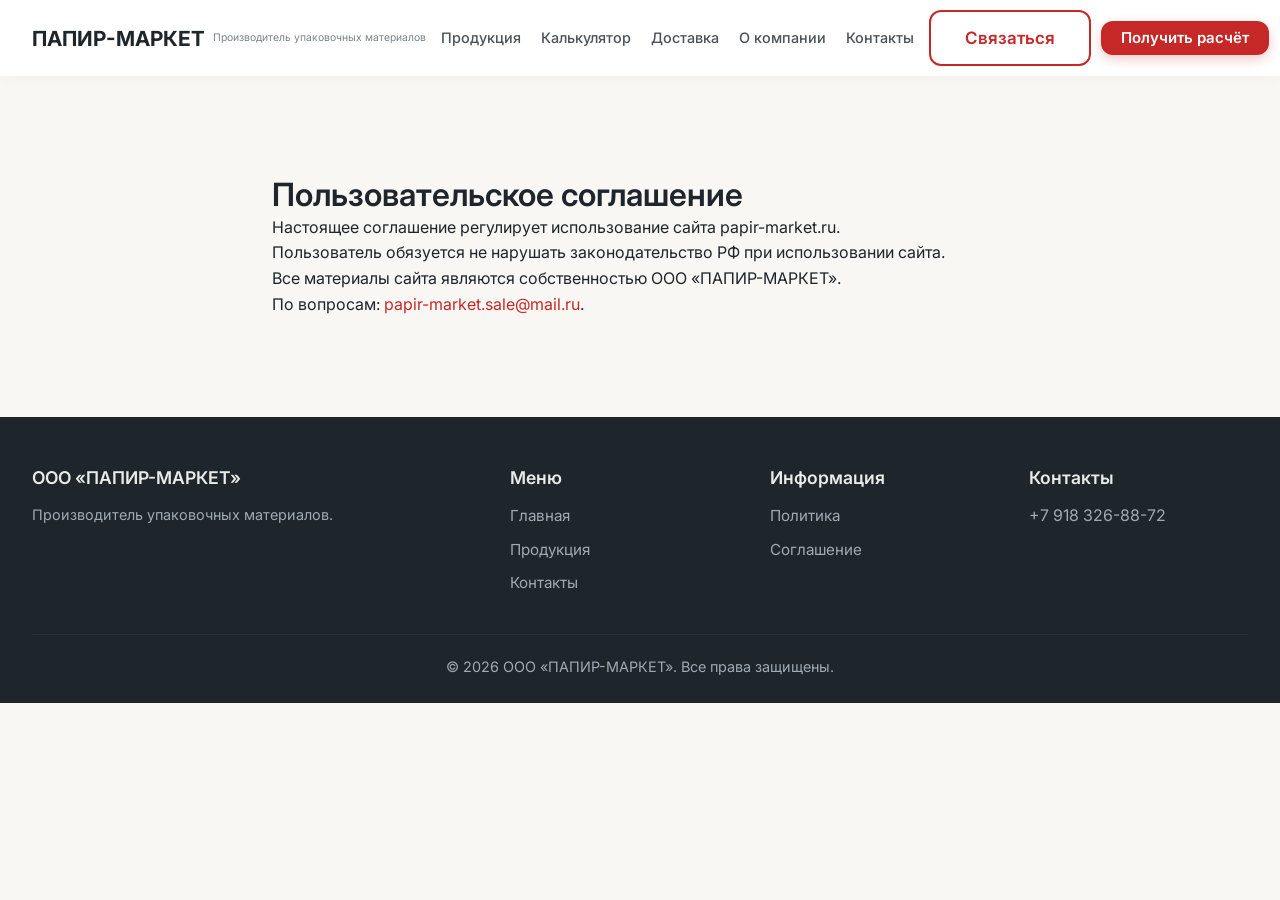
==== commit 9d9dbb16: "Initial commit" ====
--- a/agreement.html
+++ b/agreement.html
@@ -3,180 +3,144 @@
 <head>
     <meta charset="UTF-8">
     <meta name="viewport" content="width=device-width, initial-scale=1.0">
-    <meta name="description" content="Пользовательское соглашение ООО «ПАПИР-МАРКЕТ». Условия использования сайта.">
+    <meta name="description" content="Пользовательское соглашение ООО «ПАПИР-МАРКЕТ».">
     <title>Пользовательское соглашение – ООО «ПАПИР-МАРКЕТ»</title>
+    <link rel="canonical" href="https://papir-market.ru/agreement.html">
+    <meta property="og:title" content="Пользовательское соглашение – ООО «ПАПИР-МАРКЕТ»">
+    <meta property="og:description" content="Пользовательское соглашение ООО «ПАПИР-МАРКЕТ».">
+    <meta property="og:image" content="https://papir-market.ru/images/glavnaya/kart-optimized.webp">
+    <meta property="og:url" content="https://papir-market.ru/agreement.html">
+    <meta property="og:type" content="website">
     <link rel="stylesheet" href="css/style.css">
-    <style>
-        .agreement-section {
-            background: var(--bg-card);
-            padding: 20px 25px;
-            border-radius: 8px;
-            border: 1px solid var(--border-light);
-            margin-bottom: 20px;
-            box-shadow: var(--shadow-card);
-        }
-        .agreement-section h3 {
-            margin-top: 0;
-            color: var(--text-primary);
-        }
-        .agreement-section p, .agreement-section li {
-            color: var(--text-secondary);
-        }
-        .agreement-section ul {
-            padding-left: 20px;
-        }
-        .agreement-section ul li {
-            margin-bottom: 6px;
-        }
-        .agreement-section a {
-            color: var(--accent);
-        }
-        .agreement-footer {
-            margin-top: 30px;
-            padding-top: 20px;
-            border-top: 1px solid var(--border-light);
-            text-align: center;
-            color: var(--text-muted);
-            font-size: 0.9rem;
-        }
-    </style>
+    <link rel="preconnect" href="https://fonts.googleapis.com">
+    <link href="https://fonts.googleapis.com/css2?family=Inter:opsz,wght@14..32,400;14..32,500;14..32,600;14..32,700&display=swap" rel="stylesheet">
 </head>
 <body>
-<header>
-    <div class="container header-container">
-        <div class="logo"><a href="index.html">ПАПИР-МАРКЕТ</a></div>
-        <nav>
-            <ul>
-                <li><a href="index.html">Главная</a></li>
-                <li><a href="catalog.html">Продукция</a></li>
-                <li><a href="price.html">Прайс-лист</a></li>
-                <li><a href="calculator.html">Калькулятор</a></li>
-                <li><a href="delivery.html">Доставка</a></li>
-                <li><a href="find-us.html">Как нас найти</a></li>
-                <li><a href="docs.html">Документы</a></li>
-                <li><a href="contacts.html">Контакты</a></li>
+
+<header class="header">
+    <div class="container header__container">
+        <div class="header__logo">
+            <a href="index.html" class="header__logo-link">
+                <span class="header__logo-text">ПАПИР-МАРКЕТ</span>
+                <span class="header__logo-sub">Производитель упаковочных материалов</span>
+            </a>
+        </div>
+        <nav class="header__nav">
+            <ul class="header__menu">
+                <li class="header__menu-item"><a href="catalog.html" class="header__menu-link">Продукция</a></li>
+                <li class="header__menu-item"><a href="calculator.html" class="header__menu-link">Калькулятор</a></li>
+                <li class="header__menu-item"><a href="delivery.html" class="header__menu-link">Доставка</a></li>
+                <li class="header__menu-item">
+                    <span class="header__menu-link">О компании</span>
+                    <ul class="header__submenu">
+                        <li class="header__submenu-item"><a href="docs.html" class="header__submenu-link">Документы</a></li>
+                        <li class="header__submenu-item"><a href="docs.html#requisites" class="header__submenu-link">Реквизиты</a></li>
+                    </ul>
+                </li>
+                <li class="header__menu-item">
+                    <span class="header__menu-link">Контакты</span>
+                    <ul class="header__submenu">
+                        <li class="header__submenu-item"><a href="find-us.html" class="header__submenu-link">Как нас найти</a></li>
+                        <li class="header__submenu-item"><a href="contacts.html" class="header__submenu-link">Обратная связь</a></li>
+                    </ul>
+                </li>
             </ul>
         </nav>
-        <div class="header-right">
-            <a href="tel:+79183268872" class="header-phone">+7 918 326-88-72</a>
-            <button class="theme-toggle" id="themeToggle" aria-label="Переключить тему">🌙</button>
+        <div class="header__right">
+            <div class="header__contact-btn">
+                <button class="btn btn--outline header__contact-toggle" id="contactToggle">Связаться</button>
+                <ul class="header__contact-dropdown" id="contactDropdown">
+                    <li class="header__contact-item"><a href="tel:+79183268872" class="header__contact-link">📞 Позвонить</a></li>
+                    <li class="header__contact-item"><a href="https://wa.me/79183268872" target="_blank" class="header__contact-link">💬 WhatsApp</a></li>
+                    <li class="header__contact-item"><a href="https://t.me/in4707" target="_blank" class="header__contact-link">✈️ Telegram</a></li>
+                    <li class="header__contact-item"><a href="mailto:papir-market.sale@mail.ru" class="header__contact-link">✉️ E-mail</a></li>
+                </ul>
+            </div>
+            <a href="calculator.html" class="btn btn--primary btn--small">Получить расчёт</a>
+            <button class="header__burger" id="mobileMenuToggle" aria-label="Меню">☰</button>
         </div>
-        <div class="mobile-menu-toggle" id="mobileMenuToggle" aria-label="Меню">☰</div>
     </div>
 </header>
 
-<main style="padding:40px 0;">
-    <div class="container">
-        <h1 style="margin-bottom:15px;">Пользовательское соглашение</h1>
-        <p style="font-size:1.05rem;color:var(--text-secondary);margin-bottom:30px;">
-            Настоящее Соглашение регулирует отношения между <strong style="color:var(--text-primary);">ООО «ПАПИР-МАРКЕТ»</strong> и пользователями сайта.
-        </p>
+<div class="mobile-menu" id="mobileMenu">
+    <div class="mobile-menu__header">
+        <span class="mobile-menu__logo">ПАПИР-МАРКЕТ</span>
+        <button class="mobile-menu__close" id="mobileMenuClose" aria-label="Закрыть">✕</button>
+    </div>
+    <ul class="mobile-menu__list">
+        <li class="mobile-menu__item"><a href="index.html" class="mobile-menu__link">Главная</a></li>
+        <li class="mobile-menu__item"><a href="catalog.html" class="mobile-menu__link">Продукция</a></li>
+        <li class="mobile-menu__item"><a href="calculator.html" class="mobile-menu__link">Калькулятор</a></li>
+        <li class="mobile-menu__item"><a href="delivery.html" class="mobile-menu__link">Доставка</a></li>
+        <li class="mobile-menu__item">
+            <span class="mobile-menu__link" style="border-bottom:none;">О компании</span>
+            <ul class="mobile-menu__sublist">
+                <li><a href="docs.html" class="mobile-menu__sublink">Документы</a></li>
+                <li><a href="docs.html#requisites" class="mobile-menu__sublink">Реквизиты</a></li>
+            </ul>
+        </li>
+        <li class="mobile-menu__item">
+            <span class="mobile-menu__link" style="border-bottom:none;">Контакты</span>
+            <ul class="mobile-menu__sublist">
+                <li><a href="find-us.html" class="mobile-menu__sublink">Как нас найти</a></li>
+                <li><a href="contacts.html" class="mobile-menu__sublink">Обратная связь</a></li>
+            </ul>
+        </li>
+    </ul>
+    <div class="mobile-menu__cta">
+        <a href="calculator.html" class="btn btn--primary">Получить расчёт</a>
+    </div>
+    <div class="mobile-menu__contacts">
+        <a href="tel:+79183268872">📞 Позвонить</a>
+        <a href="https://wa.me/79183268872" target="_blank">💬 WhatsApp</a>
+        <a href="https://t.me/in4707" target="_blank">✈️ Telegram</a>
+        <a href="mailto:papir-market.sale@mail.ru">✉️ E-mail</a>
+    </div>
+</div>
 
-        <div class="agreement-section">
-            <h3>1. Общие положения</h3>
-            <p>Используя сайт <a href="index.html">papir-market.ru</a>, вы подтверждаете, что ознакомлены с условиями настоящего Соглашения и принимаете их в полном объёме.</p>
-        </div>
-
-        <div class="agreement-section">
-            <h3>2. Предмет соглашения</h3>
-            <p>Сайт предоставляет информационные услуги:</p>
-            <ul>
-                <li>Каталог продукции</li>
-                <li>Калькулятор стоимости</li>
-                <li>Прайс-лист</li>
-                <li>Контактная информация</li>
-            </ul>
-            <p style="margin-top:10px;">Информация на сайте носит ознакомительный характер и не является публичной офертой (ст. 437 ГК РФ).</p>
-        </div>
-
-        <div class="agreement-section">
-            <h3>3. Права и обязанности сторон</h3>
-            <p><strong style="color:var(--text-primary);">Пользователь обязуется:</strong></p>
-            <ul>
-                <li>Не использовать сайт для противоправных действий</li>
-                <li>Предоставлять достоверные данные при заполнении форм</li>
-                <li>Не копировать материалы сайта без письменного согласия правообладателя</li>
-            </ul>
-            <p style="margin-top:10px;"><strong style="color:var(--text-primary);">ООО «ПАПИР-МАРКЕТ» оставляет за собой право:</strong></p>
-            <ul>
-                <li>Изменять содержание сайта в любое время</li>
-                <li>Ограничить доступ к сайту при нарушении условий Соглашения</li>
-            </ul>
-        </div>
-
-        <div class="agreement-section">
-            <h3>4. Интеллектуальная собственность</h3>
-            <p>Все материалы сайта, включая тексты, изображения, логотипы, являются собственностью ООО «ПАПИР-МАРКЕТ» и защищены законодательством РФ.</p>
-        </div>
-
-        <div class="agreement-section">
-            <h3>5. Персональные данные</h3>
-            <p>Обработка персональных данных пользователей осуществляется в соответствии с <a href="policy.html">Политикой конфиденциальности</a>.</p>
-        </div>
-
-        <div class="agreement-section">
-            <h3>6. Контакты</h3>
-            <p>По всем вопросам обращайтесь:</p>
-            <p>📞 <a href="tel:+79183268872">+7 918 326-88-72</a></p>
-            <p>📧 <a href="mailto:papir-market.sale@mail.ru">papir-market.sale@mail.ru</a></p>
-            <p>📍 352244, Краснодарский край, Новокубанский р-н, г. Новокубанск, ул. Новаторов, д. 1/10</p>
-        </div>
-
-        <div class="agreement-footer">
-            © 2026 ООО «ПАПИР-МАРКЕТ». Все права защищены.
-        </div>
+<main style="padding:100px 0;" data-section-name="Пользовательское соглашение">
+    <div class="container" style="max-width:800px;">
+        <h1>Пользовательское соглашение</h1>
+        <p>Настоящее соглашение регулирует использование сайта papir-market.ru.</p>
+        <p>Пользователь обязуется не нарушать законодательство РФ при использовании сайта.</p>
+        <p>Все материалы сайта являются собственностью ООО «ПАПИР-МАРКЕТ».</p>
+        <p>По вопросам: <a href="mailto:papir-market.sale@mail.ru" style="color:var(--primary);">papir-market.sale@mail.ru</a>.</p>
     </div>
 </main>
 
-<!-- Плавающие кнопки -->
-<div class="floating-buttons">
-    <a href="https://wa.me/79183268872?text=Здравствуйте!%20Хочу%20заказать%20продукцию%20ООО%20ПАПИР-МАРКЕТ." target="_blank" rel="noopener noreferrer" class="floating-btn whatsapp" aria-label="Написать в WhatsApp">💬</a>
-    <a href="https://t.me/in4707?text=Здравствуйте!%20Хочу%20заказать%20продукцию%20ООО%20ПАПИР-МАРКЕТ." target="_blank" rel="noopener noreferrer" class="floating-btn telegram" aria-label="Написать в Telegram">✈️</a>
-</div>
-
-<footer>
+<footer class="footer">
     <div class="container">
-        <div class="footer-grid">
+        <div class="footer__grid">
             <div>
-                <h4>ООО «ПАПИР-МАРКЕТ»</h4>
-                <p>Производитель защитных картонных уголков, бумаги для гофрирования и картона для плоских слоев гофрокартона.</p>
-                <p><strong>ИНН:</strong> 2372025383</p>
-                <p><strong>ОГРН:</strong> 1192375033674</p>
-                <p><strong>Юридический адрес:</strong> 352244, Краснодарский край, Новокубанский р-н, г. Новокубанск, ул. Новаторов, д. 1/10</p>
+                <h4 class="footer__col-title">ООО «ПАПИР-МАРКЕТ»</h4>
+                <p class="footer__text">Производитель упаковочных материалов.</p>
             </div>
             <div>
-                <h4>Меню</h4>
-                <ul>
+                <h4 class="footer__col-title">Меню</h4>
+                <ul class="footer__links">
                     <li><a href="index.html">Главная</a></li>
                     <li><a href="catalog.html">Продукция</a></li>
-                    <li><a href="price.html">Прайс-лист</a></li>
-                    <li><a href="calculator.html">Калькулятор</a></li>
-                    <li><a href="delivery.html">Доставка</a></li>
-                    <li><a href="find-us.html">Как нас найти</a></li>
-                    <li><a href="docs.html">Документы</a></li>
                     <li><a href="contacts.html">Контакты</a></li>
                 </ul>
             </div>
             <div>
-                <h4>Информация</h4>
-                <ul>
-                    <li><a href="docs.html">Документы</a></li>
-                    <li><a href="policy.html">Политика конфиденциальности</a></li>
-                    <li><a href="agreement.html">Пользовательское соглашение</a></li>
-                    <li><a href="sitemap.html">Карта сайта</a></li>
+                <h4 class="footer__col-title">Информация</h4>
+                <ul class="footer__links">
+                    <li><a href="policy.html">Политика</a></li>
+                    <li><a href="agreement.html">Соглашение</a></li>
                 </ul>
             </div>
             <div>
-                <h4>Контакты</h4>
-                <p><a href="tel:+79183268872">+7 918 326-88-72</a></p>
-                <p><a href="mailto:papir-market.sale@mail.ru">papir-market.sale@mail.ru</a></p>
-                <p>352244, Краснодарский край, г. Новокубанск, ул. Новаторов, д. 1/10</p>
+                <h4 class="footer__col-title">Контакты</h4>
+                <p><a href="tel:+79183268872" class="footer__contact-link">+7 918 326-88-72</a></p>
             </div>
         </div>
-        <div class="footer-bottom">© 2026 ООО «ПАПИР-МАРКЕТ». Все права защищены.</div>
+        <div class="footer__bottom">© 2026 ООО «ПАПИР-МАРКЕТ». Все права защищены.</div>
     </div>
 </footer>
 
-<script src="js/main.js"></script>
+<script src="js/menu.js"></script>
+<script src="js/dev-mode.js"></script>
+
 </body>
 </html>
--- a/css/style.css
+++ b/css/style.css
@@ -1,854 +1,28 @@
 /* ================================================================
-   ЦВЕТОВАЯ СХЕМА: КРАФТ + ГРАФИТ + ТЁМНО-ЗЕЛЁНЫЙ
-   Версия: БЕЗ ТЁМНОЙ ТЕМЫ
-   Для ООО «ПАПИР-МАРКЕТ»
-   По рекомендации аудита (раздел 17)
+   PAPER MARKET 2.0 — Главный файл стилей
+   Импортирует все модули UI Kit
+   Версия: 2.0
    ================================================================ */
 
-:root {
-    /* ===== ФОНЫ ===== */
-    --bg-body: #F8F7F3;
-    --bg-white: #FFFFFF;
-    --bg-gray: #F0EFEB;
-    --bg-card: #FFFFFF;
-    --bg-input: #FFFFFF;
-    --bg-footer: #263238;
-    --bg-header: rgba(255, 255, 255, 0.94);
-    --bg-hero-overlay: rgba(30, 35, 30, 0.45);
-    --bg-stats-overlay: rgba(30, 35, 30, 0.65);
-    --bg-contacts-overlay: rgba(30, 35, 30, 0.60);
-    --bg-light-green: #EEF4EF;
+/* --- Переменные и сброс --- */
+@import 'variables.css';
+@import 'base.css';
 
-    /* ===== ТЕКСТЫ ===== */
-    --text-primary: #2F3437;
-    --text-secondary: #4B5356;
-    --text-muted: #7A8388;
-    --text-light: #FFFFFF;
-    --text-footer: #B0B8BE;
+/* --- Компоненты UI Kit --- */
+@import 'layout.css';
+@import 'header.css';
+@import 'hero.css';
+@import 'buttons.css';
+@import 'cards.css';
+@import 'forms.css';
+@import 'tables.css';
+@import 'footer.css';
+@import 'floating.css';
+@import 'gallery.css';
+@import 'animations.css';
 
-    /* ===== ГРАНИЦЫ И ТЕНИ ===== */
-    --border-color: #E0DDD4;
-    --border-light: #EAE8DF;
-    --shadow-card: 0 2px 12px rgba(47, 52, 55, 0.06);
-    --shadow-card-hover: 0 8px 30px rgba(47, 52, 55, 0.10);
+/* --- Dev Mode --- */
+@import 'dev-mode.css';
 
-    /* ===== ОСНОВНЫЕ ЦВЕТА ===== */
-    --primary: #3F6B4A;           /* Тёмно-зелёный (кнопки) */
-    --primary-hover: #31563A;     /* Темнее при наведении */
-    --primary-light: #EEF4EF;     /* Светло-зелёный фон */
-
-    /* ===== КРАФТОВЫЙ АКЦЕНТ ===== */
-    --craft: #8B6F47;             /* Крафтово-коричневый */
-    --craft-light: #A68B63;       /* Светлый крафт */
-    --craft-dark: #6B5234;        /* Тёмный крафт */
-
-    /* ===== ОШИБКИ ===== */
-    --danger: #B94A48;
-    --danger-hover: #9E3D3B;
-
-    /* ===== УСПЕХ ===== */
-    --success: #3F6B4A;
-}
-
-/* ================================================================
-   ОБЩИЕ СТИЛИ
-   ================================================================ */
-
-* {
-    margin: 0;
-    padding: 0;
-    box-sizing: border-box;
-}
-
-body {
-    font-family: 'Inter', 'Segoe UI', 'Roboto', Tahoma, Geneva, Verdana, sans-serif;
-    line-height: 1.6;
-    color: var(--text-primary);
-    background: var(--bg-body);
-}
-
-.container {
-    max-width: 1200px;
-    margin: 0 auto;
-    padding: 0 20px;
-}
-
-a {
-    text-decoration: none;
-    color: inherit;
-}
-
-img {
-    max-width: 100%;
-    display: block;
-}
-
-/* ================================================================
-   КНОПКИ
-   ================================================================ */
-
-.btn {
-    display: inline-block;
-    padding: 10px 28px;
-    border: none;
-    border-radius: 4px;
-    font-size: 1rem;
-    font-weight: 500;
-    cursor: pointer;
-    transition: 0.25s ease;
-    text-align: center;
-}
-
-/* Главная кнопка (тёмно-зелёная) */
-.btn-primary {
-    background: var(--primary);
-    color: #fff;
-}
-.btn-primary:hover {
-    background: var(--primary-hover);
-    transform: translateY(-2px);
-    box-shadow: 0 4px 15px rgba(63, 107, 74, 0.30);
-}
-
-/* Контурная кнопка (крафтовая) */
-.btn-outline {
-    background: transparent;
-    border: 2px solid var(--craft);
-    color: var(--craft-dark);
-}
-.btn-outline:hover {
-    background: var(--craft);
-    color: #fff;
-    transform: translateY(-2px);
-}
-
-/* Светлая контурная (для Hero) */
-.btn-outline-light {
-    background: transparent;
-    border: 2px solid #fff;
-    color: #fff;
-}
-.btn-outline-light:hover {
-    background: #fff;
-    color: var(--primary);
-    transform: translateY(-2px);
-}
-
-/* Второстепенная (светло-зелёная) */
-.btn-secondary {
-    background: var(--bg-light-green);
-    color: var(--primary);
-    border: 1px solid var(--border-color);
-}
-.btn-secondary:hover {
-    background: var(--primary);
-    color: #fff;
-    transform: translateY(-2px);
-}
-
-/* Кнопка-ссылка (крафт) */
-.btn-craft {
-    background: var(--craft);
-    color: #fff;
-}
-.btn-craft:hover {
-    background: var(--craft-dark);
-    transform: translateY(-2px);
-}
-
-.btn-sm {
-    padding: 6px 18px;
-    font-size: 0.85rem;
-}
-
-.btn-large {
-    padding: 14px 44px;
-    font-size: 1.1rem;
-}
-
-/* ================================================================
-   СЕКЦИИ
-   ================================================================ */
-
-.section {
-    padding: 60px 0;
-}
-
-.section-gray {
-    background: var(--bg-gray);
-}
-
-.section-light-green {
-    background: var(--bg-light-green);
-}
-
-.section-title {
-    font-size: 2.2rem;
-    font-weight: 700;
-    text-align: center;
-    margin-bottom: 40px;
-    color: var(--text-primary);
-}
-
-h1, h2, h3, h4 {
-    font-weight: 600;
-    color: var(--text-primary);
-}
-
-.disclaimer {
-    color: var(--text-muted);
-    font-size: 0.85rem;
-    margin-top: 15px;
-    text-align: center;
-}
-
-/* ================================================================
-   СОГЛАСИЕ НА ПД (152-ФЗ)
-   ================================================================ */
-
-.consent-checkbox {
-    display: flex;
-    align-items: flex-start;
-    gap: 8px;
-    font-size: 0.85rem;
-    color: var(--text-secondary);
-    margin: 5px 0;
-}
-.consent-checkbox input[type="checkbox"] {
-    width: 16px;
-    height: 16px;
-    margin-top: 2px;
-    flex-shrink: 0;
-    accent-color: var(--primary);
-}
-.consent-checkbox a {
-    color: var(--craft-dark);
-    text-decoration: underline;
-}
-.consent-checkbox a:hover {
-    color: var(--craft);
-}
-
-/* ================================================================
-   ШАПКА
-   ================================================================ */
-
-header {
-    background: var(--bg-header);
-    backdrop-filter: blur(8px);
-    padding: 8px 0;
-    box-shadow: 0 1px 20px rgba(47, 52, 55, 0.04);
-    position: sticky;
-    top: 0;
-    z-index: 1000;
-}
-
-header .logo-text {
-    font-size: 1.3rem;
-    font-weight: 700;
-    color: var(--text-primary);
-    letter-spacing: -0.5px;
-}
-header .logo-sub {
-    display: block;
-    font-size: 0.65rem;
-    font-weight: 300;
-    color: var(--text-muted);
-}
-header .header-phone {
-    color: var(--primary);
-    font-weight: 600;
-}
-header nav ul li a {
-    color: var(--text-secondary);
-    font-weight: 500;
-}
-header nav ul li a:hover,
-header nav ul li a.active {
-    color: var(--primary);
-    border-bottom: 2px solid var(--primary);
-}
-
-.header-container {
-    display: flex;
-    align-items: center;
-    justify-content: space-between;
-    flex-wrap: wrap;
-}
-.logo a {
-    display: flex;
-    flex-direction: column;
-}
-nav ul {
-    display: flex;
-    list-style: none;
-    gap: 20px;
-}
-nav ul li a {
-    padding-bottom: 4px;
-    transition: 0.3s;
-}
-.header-right {
-    display: flex;
-    align-items: center;
-    gap: 15px;
-}
-.mobile-menu-toggle {
-    display: none;
-    font-size: 1.8rem;
-    cursor: pointer;
-    color: var(--text-primary);
-}
-
-/* ================================================================
-   HERO (Первый экран)
-   ================================================================ */
-
-.hero-fullscreen {
-    position: relative;
-    height: 100vh;
-    min-height: 600px;
-    background-size: cover;
-    background-position: center;
-    display: flex;
-    align-items: center;
-    justify-content: center;
-    text-align: center;
-    color: #fff;
-}
-.hero-overlay {
-    position: absolute;
-    top: 0;
-    left: 0;
-    width: 100%;
-    height: 100%;
-    background: var(--bg-hero-overlay);
-    z-index: 1;
-}
-.hero-fullscreen .container {
-    position: relative;
-    z-index: 2;
-}
-.hero-fullscreen h1 {
-    font-size: 2.8rem;
-    font-weight: 700;
-    line-height: 1.2;
-    margin-bottom: 20px;
-    text-shadow: 0 2px 10px rgba(0, 0, 0, 0.4);
-}
-.hero-fullscreen .hero-sub {
-    font-size: 1.2rem;
-    max-width: 700px;
-    margin: 0 auto 30px;
-    opacity: 0.92;
-    text-shadow: 0 2px 8px rgba(0, 0, 0, 0.3);
-}
-.hero-fullscreen .hero-buttons {
-    display: flex;
-    gap: 20px;
-    justify-content: center;
-    flex-wrap: wrap;
-}
-
-/* Полоска преимуществ под Hero */
-.hero-features-bar {
-    position: absolute;
-    bottom: 0;
-    left: 0;
-    width: 100%;
-    background: rgba(38, 50, 56, 0.65);
-    backdrop-filter: blur(4px);
-    padding: 14px 0;
-    z-index: 2;
-}
-.hero-features {
-    display: flex;
-    justify-content: center;
-    gap: 40px;
-    flex-wrap: wrap;
-    color: #fff;
-    font-weight: 500;
-    font-size: 0.95rem;
-}
-.hero-features span {
-    opacity: 0.95;
-}
-
-/* ================================================================
-   КАРТОЧКИ ТОВАРОВ
-   ================================================================ */
-
-.category-grid,
-.product-grid {
-    display: grid;
-    grid-template-columns: repeat(3, 1fr);
-    gap: 30px;
-}
-
-.product-card,
-.category-card {
-    background: var(--bg-card);
-    border-radius: 8px;
-    box-shadow: var(--shadow-card);
-    overflow: hidden;
-    display: flex;
-    flex-direction: column;
-    transition: transform 0.3s, box-shadow 0.3s;
-    border: 1px solid var(--border-light);
-}
-.product-card:hover,
-.category-card:hover {
-    transform: translateY(-5px);
-    box-shadow: var(--shadow-card-hover);
-}
-
-/* Главный продукт (Уголок) — с акцентом */
-.product-card.featured {
-    border: 2px solid var(--primary);
-    transform: scale(1.02);
-}
-.product-card.featured:hover {
-    transform: scale(1.04);
-}
-
-.product-badge {
-    display: inline-block;
-    background: var(--primary);
-    color: #fff;
-    font-size: 0.7rem;
-    font-weight: 700;
-    padding: 4px 14px;
-    border-radius: 20px;
-    margin: 15px 15px 0;
-    letter-spacing: 0.5px;
-    align-self: flex-start;
-}
-
-.product-card img,
-.category-card img {
-    width: 100%;
-    height: 220px;
-    object-fit: cover;
-    background: var(--bg-gray);
-}
-.product-card h3,
-.category-card h3 {
-    padding: 15px 15px 5px;
-    font-size: 1.2rem;
-    color: var(--text-primary);
-}
-.product-card p,
-.category-card p {
-    padding: 0 15px 15px;
-    flex: 1;
-    color: var(--text-secondary);
-    font-size: 0.95rem;
-}
-.product-card .price {
-    padding: 0 15px 10px;
-    font-weight: 700;
-    color: var(--primary);
-    font-size: 1.1rem;
-}
-.product-card .category-actions,
-.category-card .category-actions {
-    padding: 0 15px 15px;
-    display: flex;
-    gap: 10px;
-    flex-wrap: wrap;
-}
-
-/* ================================================================
-   СТАТИСТИКА (полноэкранный блок)
-   ================================================================ */
-
-.stats-fullscreen {
-    position: relative;
-    background-size: cover;
-    background-position: center;
-    padding: 80px 0;
-    color: #fff;
-}
-.stats-overlay {
-    position: absolute;
-    top: 0;
-    left: 0;
-    width: 100%;
-    height: 100%;
-    background: var(--bg-stats-overlay);
-    z-index: 1;
-}
-.stats-fullscreen .stats-grid {
-    position: relative;
-    z-index: 2;
-    display: grid;
-    grid-template-columns: repeat(4, 1fr);
-    gap: 30px;
-    text-align: center;
-}
-.stats-fullscreen .stat-item {
-    background: rgba(255, 255, 255, 0.06);
-    backdrop-filter: blur(4px);
-    border: 1px solid rgba(255, 255, 255, 0.08);
-    padding: 30px 15px;
-    border-radius: 8px;
-}
-.stats-fullscreen .stat-number {
-    font-size: 2.8rem;
-    font-weight: 700;
-    color: #fff;
-}
-.stats-fullscreen .stat-label {
-    color: rgba(255, 255, 255, 0.8);
-    font-size: 1.1rem;
-}
-
-/* ================================================================
-   КОНТАКТЫ С ФОНОМ
-   ================================================================ */
-
-.contacts-fullscreen {
-    position: relative;
-    background-size: cover;
-    background-position: center;
-    padding: 60px 0;
-    color: #fff;
-}
-.contacts-overlay {
-    position: absolute;
-    top: 0;
-    left: 0;
-    width: 100%;
-    height: 100%;
-    background: var(--bg-contacts-overlay);
-    z-index: 1;
-}
-.contacts-fullscreen .contacts-grid {
-    position: relative;
-    z-index: 2;
-    display: grid;
-    grid-template-columns: 1fr 1fr;
-    gap: 40px;
-}
-
-/* ================================================================
-   КАЛЬКУЛЯТОР
-   ================================================================ */
-
-.calc-container {
-    max-width: 600px;
-    margin: 0 auto;
-    background: var(--bg-card);
-    padding: 30px;
-    border-radius: 8px;
-    box-shadow: var(--shadow-card);
-    border: 1px solid var(--border-light);
-}
-.calc-container label {
-    font-weight: 600;
-    display: block;
-    margin-top: 20px;
-    color: var(--text-primary);
-}
-.calc-container select,
-.calc-container input {
-    width: 100%;
-    padding: 10px;
-    border: 1px solid var(--border-color);
-    border-radius: 4px;
-    background: var(--bg-input);
-    color: var(--text-primary);
-}
-.calc-result {
-    margin-top: 25px;
-    padding: 15px;
-    background: var(--bg-light-green);
-    border-radius: 4px;
-    text-align: center;
-    font-size: 1.2rem;
-    color: var(--text-primary);
-}
-.calc-result .price {
-    color: var(--primary);
-    font-weight: 700;
-    font-size: 2rem;
-}
-.calc-actions {
-    display: flex;
-    gap: 15px;
-    justify-content: center;
-    margin-top: 20px;
-    flex-wrap: wrap;
-}
-
-/* ================================================================
-   FAQ
-   ================================================================ */
-
-.faq-grid {
-    display: grid;
-    grid-template-columns: 1fr 1fr;
-    gap: 20px;
-    max-width: 900px;
-    margin: 0 auto;
-}
-.faq-item {
-    background: var(--bg-card);
-    padding: 20px 25px;
-    border-radius: 8px;
-    border: 1px solid var(--border-light);
-    box-shadow: var(--shadow-card);
-}
-.faq-item h4 {
-    margin-bottom: 6px;
-    color: var(--text-primary);
-    font-size: 1rem;
-}
-.faq-item p {
-    color: var(--text-secondary);
-    font-size: 0.95rem;
-    margin: 0;
-}
-
-/* ================================================================
-   ПРАЙС-ЛИСТ (ТАБЛИЦА)
-   ================================================================ */
-
-.price-table-wrap {
-    overflow-x: auto;
-    background: var(--bg-card);
-    border-radius: 8px;
-    box-shadow: var(--shadow-card);
-    padding: 15px;
-    border: 1px solid var(--border-light);
-}
-.price-table-wrap table {
-    width: 100%;
-    border-collapse: collapse;
-    font-size: 0.95rem;
-    min-width: 700px;
-}
-.price-table-wrap th,
-.price-table-wrap td {
-    padding: 12px 15px;
-    text-align: center;
-    border-bottom: 1px solid var(--border-light);
-}
-.price-table-wrap th {
-    background: var(--bg-gray);
-    font-weight: 600;
-    color: var(--text-primary);
-}
-.price-table-wrap .product-name {
-    text-align: left;
-    font-weight: 500;
-    color: var(--text-primary);
-}
-.price-table-wrap .price-cell {
-    font-weight: 600;
-    color: var(--primary);
-}
-.price-table-wrap .order-btn {
-    display: inline-block;
-    background: var(--primary);
-    color: #fff;
-    padding: 6px 18px;
-    border-radius: 4px;
-    font-size: 0.85rem;
-    transition: 0.3s;
-}
-.price-table-wrap .order-btn:hover {
-    background: var(--primary-hover);
-}
-
-/* ================================================================
-   ПОДВАЛ
-   ================================================================ */
-
-footer {
-    background: var(--bg-footer);
-    color: var(--text-footer);
-    padding: 40px 0 20px;
-}
-footer h4 {
-    color: #E8EBE7;
-    margin-bottom: 15px;
-    font-weight: 600;
-}
-footer .footer-grid {
-    display: grid;
-    grid-template-columns: 2fr 1fr 1fr 1fr;
-    gap: 40px;
-    margin-bottom: 30px;
-}
-footer ul {
-    list-style: none;
-}
-footer ul li {
-    margin-bottom: 8px;
-}
-footer ul li a {
-    color: var(--text-footer);
-    transition: 0.3s;
-}
-footer ul li a:hover {
-    color: #E8EBE7;
-}
-footer .footer-bottom {
-    border-top: 1px solid rgba(255, 255, 255, 0.06);
-    padding-top: 20px;
-    text-align: center;
-    font-size: 0.9rem;
-}
-
-/* ================================================================
-   ПЛАВАЮЩИЕ КНОПКИ (WhatsApp / Telegram)
-   ================================================================ */
-
-.floating-buttons {
-    position: fixed;
-    bottom: 30px;
-    right: 20px;
-    display: flex;
-    flex-direction: column;
-    gap: 12px;
-    z-index: 999;
-}
-.floating-btn {
-    width: 56px;
-    height: 56px;
-    border-radius: 50%;
-    color: #fff;
-    font-size: 1.8rem;
-    display: flex;
-    align-items: center;
-    justify-content: center;
-    box-shadow: 0 4px 12px rgba(0, 0, 0, 0.15);
-    transition: 0.3s;
-}
-.floating-btn:hover {
-    transform: scale(1.1);
-}
-.floating-btn.whatsapp {
-    background: #25d366;
-}
-.floating-btn.telegram {
-    background: #0088cc;
-}
-
-/* ================================================================
-   АДАПТИВНОСТЬ
-   ================================================================ */
-
-@media (max-width: 992px) {
-    .hero-fullscreen h1 {
-        font-size: 2.2rem;
-    }
-    .hero-features {
-        gap: 20px;
-    }
-    .category-grid,
-    .product-grid {
-        grid-template-columns: repeat(2, 1fr);
-    }
-    .stats-fullscreen .stats-grid {
-        grid-template-columns: repeat(2, 1fr);
-    }
-    footer .footer-grid {
-        grid-template-columns: 1fr 1fr;
-    }
-    .faq-grid {
-        grid-template-columns: 1fr;
-    }
-}
-
-@media (max-width: 768px) {
-    .hero-fullscreen {
-        min-height: 100vh;
-        padding-top: 80px;
-    }
-    .hero-fullscreen h1 {
-        font-size: 1.6rem;
-    }
-    .hero-fullscreen .hero-sub {
-        font-size: 0.95rem;
-    }
-    .hero-features {
-        gap: 12px;
-        font-size: 0.8rem;
-    }
-    .btn-large {
-        padding: 10px 24px;
-        font-size: 0.95rem;
-    }
-    .hero-buttons {
-        gap: 12px;
-    }
-    .mobile-menu-toggle {
-        display: block;
-    }
-    nav ul {
-        display: none;
-        flex-direction: column;
-        background: var(--bg-card);
-        position: absolute;
-        top: 60px;
-        left: 0;
-        width: 100%;
-        padding: 20px;
-        box-shadow: var(--shadow-card);
-        gap: 10px;
-        border-bottom: 1px solid var(--border-light);
-        z-index: 999;
-    }
-    nav ul.open {
-        display: flex;
-    }
-    .category-grid,
-    .product-grid {
-        grid-template-columns: 1fr;
-    }
-    .product-card.featured {
-        transform: none;
-        grid-column: span 1;
-    }
-    .contacts-fullscreen .contacts-grid {
-        grid-template-columns: 1fr;
-    }
-    .stats-fullscreen .stats-grid {
-        grid-template-columns: 1fr 1fr;
-        gap: 15px;
-    }
-    .stats-fullscreen .stat-number {
-        font-size: 2rem;
-    }
-    footer .footer-grid {
-        grid-template-columns: 1fr;
-    }
-    header .logo-sub {
-        display: none;
-    }
-    .header-right .header-phone {
-        font-size: 0.8rem;
-    }
-    .price-table-wrap table {
-        min-width: 600px;
-        font-size: 0.8rem;
-    }
-    .price-table-wrap th,
-    .price-table-wrap td {
-        padding: 8px 6px;
-    }
-}
-
-@media (max-width: 480px) {
-    .hero-fullscreen h1 {
-        font-size: 1.3rem;
-    }
-    .hero-features {
-        gap: 8px;
-        font-size: 0.7rem;
-        flex-wrap: wrap;
-        justify-content: center;
-    }
-}+/* --- Адаптивность --- */
+@import 'responsive.css';
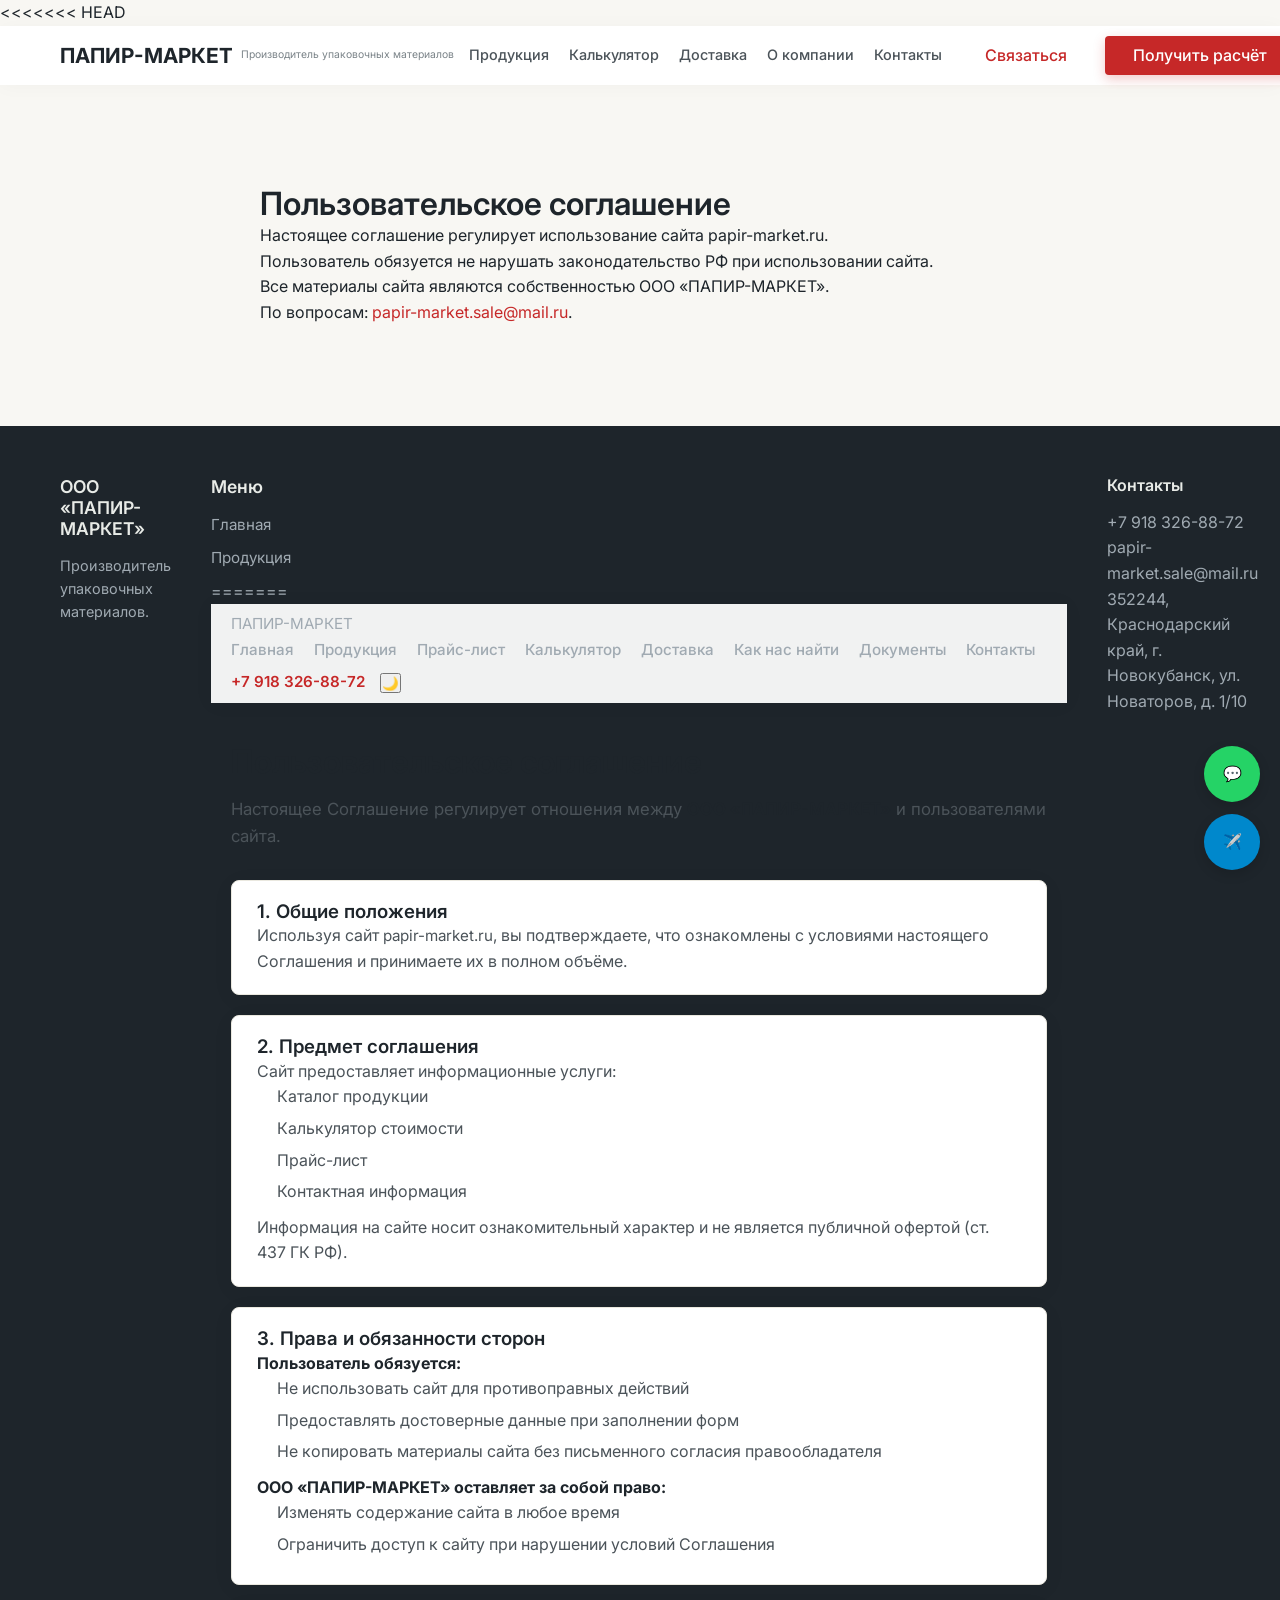
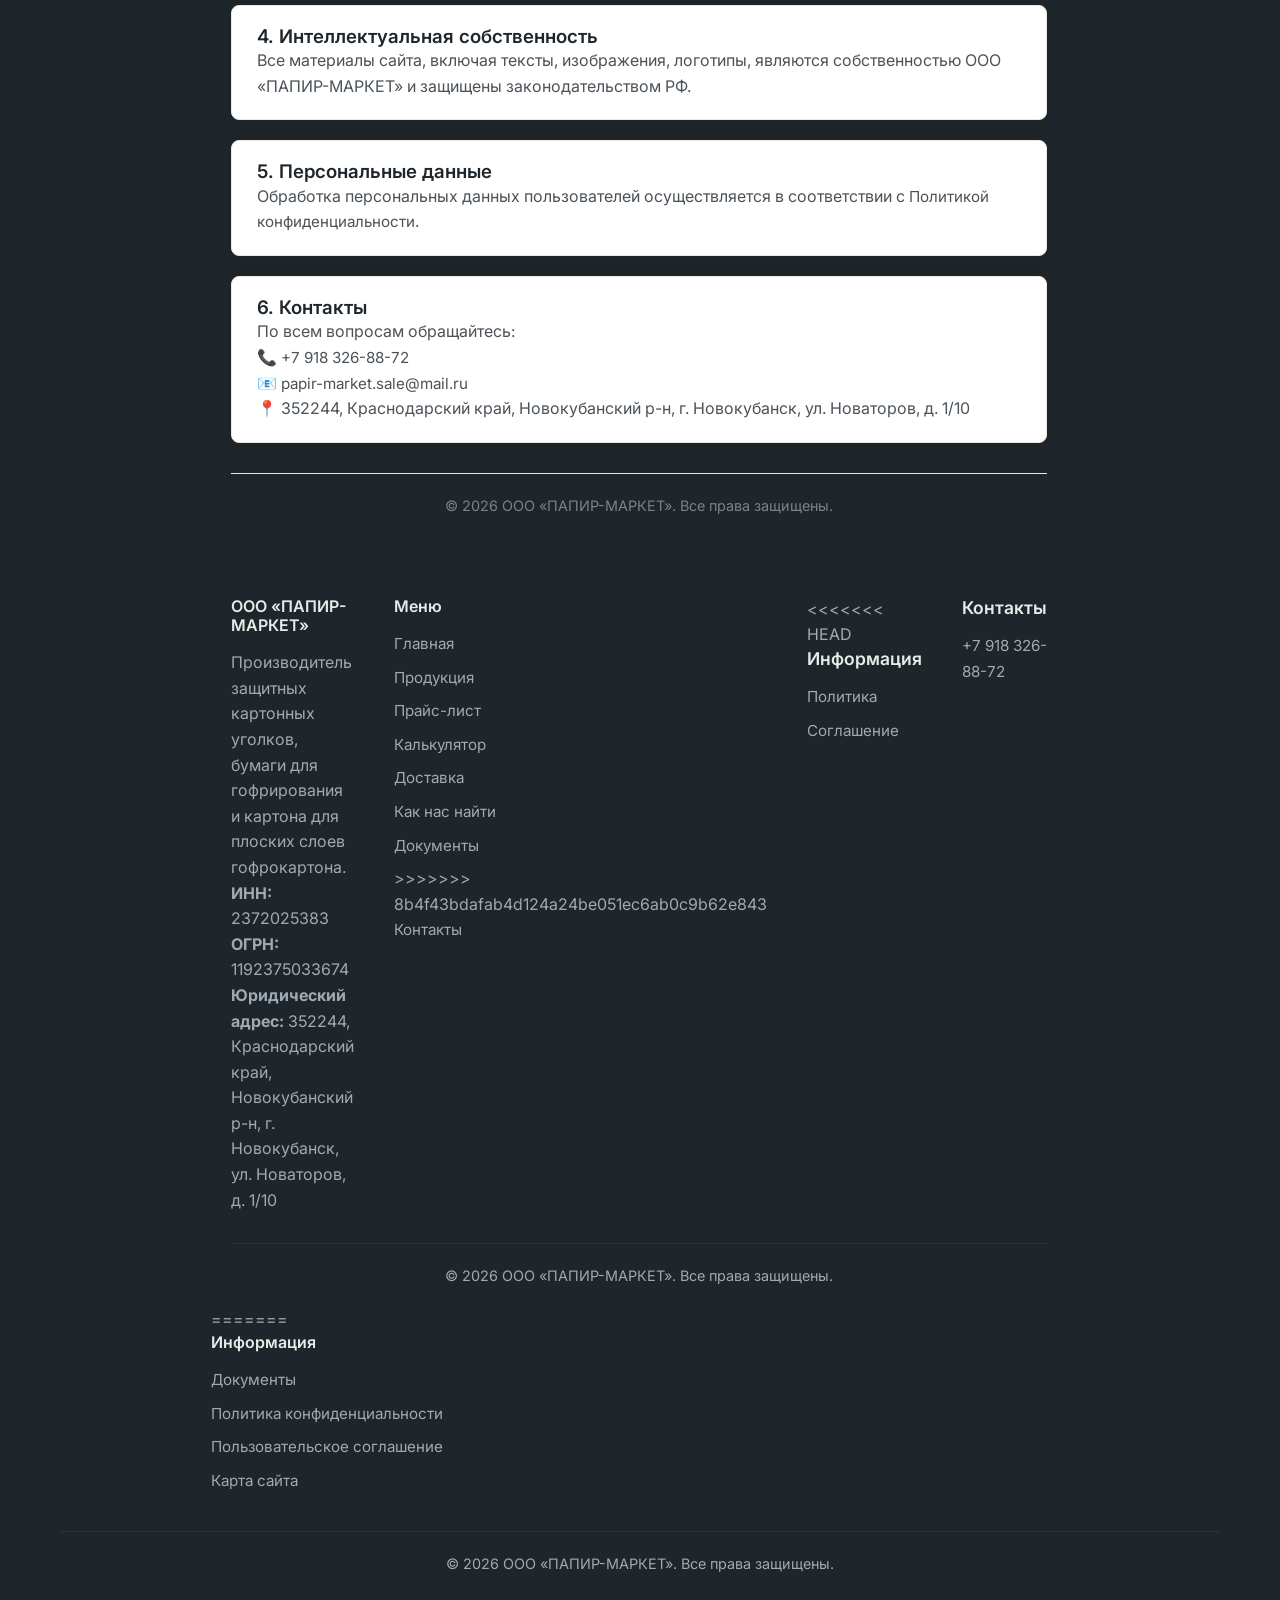
==== commit 53e7677b: "Resolve conflicts and upload local version" ====
--- a/agreement.html
+++ b/agreement.html
@@ -3,6 +3,7 @@
 <head>
     <meta charset="UTF-8">
     <meta name="viewport" content="width=device-width, initial-scale=1.0">
+<<<<<<< HEAD
     <meta name="description" content="Пользовательское соглашение ООО «ПАПИР-МАРКЕТ».">
     <title>Пользовательское соглашение – ООО «ПАПИР-МАРКЕТ»</title>
     <link rel="canonical" href="https://papir-market.ru/agreement.html">
@@ -120,10 +121,164 @@
                 <ul class="footer__links">
                     <li><a href="index.html">Главная</a></li>
                     <li><a href="catalog.html">Продукция</a></li>
+=======
+    <meta name="description" content="Пользовательское соглашение ООО «ПАПИР-МАРКЕТ». Условия использования сайта.">
+    <title>Пользовательское соглашение – ООО «ПАПИР-МАРКЕТ»</title>
+    <link rel="stylesheet" href="css/style.css">
+    <style>
+        .agreement-section {
+            background: var(--bg-card);
+            padding: 20px 25px;
+            border-radius: 8px;
+            border: 1px solid var(--border-light);
+            margin-bottom: 20px;
+            box-shadow: var(--shadow-card);
+        }
+        .agreement-section h3 {
+            margin-top: 0;
+            color: var(--text-primary);
+        }
+        .agreement-section p, .agreement-section li {
+            color: var(--text-secondary);
+        }
+        .agreement-section ul {
+            padding-left: 20px;
+        }
+        .agreement-section ul li {
+            margin-bottom: 6px;
+        }
+        .agreement-section a {
+            color: var(--accent);
+        }
+        .agreement-footer {
+            margin-top: 30px;
+            padding-top: 20px;
+            border-top: 1px solid var(--border-light);
+            text-align: center;
+            color: var(--text-muted);
+            font-size: 0.9rem;
+        }
+    </style>
+</head>
+<body>
+<header>
+    <div class="container header-container">
+        <div class="logo"><a href="index.html">ПАПИР-МАРКЕТ</a></div>
+        <nav>
+            <ul>
+                <li><a href="index.html">Главная</a></li>
+                <li><a href="catalog.html">Продукция</a></li>
+                <li><a href="price.html">Прайс-лист</a></li>
+                <li><a href="calculator.html">Калькулятор</a></li>
+                <li><a href="delivery.html">Доставка</a></li>
+                <li><a href="find-us.html">Как нас найти</a></li>
+                <li><a href="docs.html">Документы</a></li>
+                <li><a href="contacts.html">Контакты</a></li>
+            </ul>
+        </nav>
+        <div class="header-right">
+            <a href="tel:+79183268872" class="header-phone">+7 918 326-88-72</a>
+            <button class="theme-toggle" id="themeToggle" aria-label="Переключить тему">🌙</button>
+        </div>
+        <div class="mobile-menu-toggle" id="mobileMenuToggle" aria-label="Меню">☰</div>
+    </div>
+</header>
+
+<main style="padding:40px 0;">
+    <div class="container">
+        <h1 style="margin-bottom:15px;">Пользовательское соглашение</h1>
+        <p style="font-size:1.05rem;color:var(--text-secondary);margin-bottom:30px;">
+            Настоящее Соглашение регулирует отношения между <strong style="color:var(--text-primary);">ООО «ПАПИР-МАРКЕТ»</strong> и пользователями сайта.
+        </p>
+
+        <div class="agreement-section">
+            <h3>1. Общие положения</h3>
+            <p>Используя сайт <a href="index.html">papir-market.ru</a>, вы подтверждаете, что ознакомлены с условиями настоящего Соглашения и принимаете их в полном объёме.</p>
+        </div>
+
+        <div class="agreement-section">
+            <h3>2. Предмет соглашения</h3>
+            <p>Сайт предоставляет информационные услуги:</p>
+            <ul>
+                <li>Каталог продукции</li>
+                <li>Калькулятор стоимости</li>
+                <li>Прайс-лист</li>
+                <li>Контактная информация</li>
+            </ul>
+            <p style="margin-top:10px;">Информация на сайте носит ознакомительный характер и не является публичной офертой (ст. 437 ГК РФ).</p>
+        </div>
+
+        <div class="agreement-section">
+            <h3>3. Права и обязанности сторон</h3>
+            <p><strong style="color:var(--text-primary);">Пользователь обязуется:</strong></p>
+            <ul>
+                <li>Не использовать сайт для противоправных действий</li>
+                <li>Предоставлять достоверные данные при заполнении форм</li>
+                <li>Не копировать материалы сайта без письменного согласия правообладателя</li>
+            </ul>
+            <p style="margin-top:10px;"><strong style="color:var(--text-primary);">ООО «ПАПИР-МАРКЕТ» оставляет за собой право:</strong></p>
+            <ul>
+                <li>Изменять содержание сайта в любое время</li>
+                <li>Ограничить доступ к сайту при нарушении условий Соглашения</li>
+            </ul>
+        </div>
+
+        <div class="agreement-section">
+            <h3>4. Интеллектуальная собственность</h3>
+            <p>Все материалы сайта, включая тексты, изображения, логотипы, являются собственностью ООО «ПАПИР-МАРКЕТ» и защищены законодательством РФ.</p>
+        </div>
+
+        <div class="agreement-section">
+            <h3>5. Персональные данные</h3>
+            <p>Обработка персональных данных пользователей осуществляется в соответствии с <a href="policy.html">Политикой конфиденциальности</a>.</p>
+        </div>
+
+        <div class="agreement-section">
+            <h3>6. Контакты</h3>
+            <p>По всем вопросам обращайтесь:</p>
+            <p>📞 <a href="tel:+79183268872">+7 918 326-88-72</a></p>
+            <p>📧 <a href="mailto:papir-market.sale@mail.ru">papir-market.sale@mail.ru</a></p>
+            <p>📍 352244, Краснодарский край, Новокубанский р-н, г. Новокубанск, ул. Новаторов, д. 1/10</p>
+        </div>
+
+        <div class="agreement-footer">
+            © 2026 ООО «ПАПИР-МАРКЕТ». Все права защищены.
+        </div>
+    </div>
+</main>
+
+<!-- Плавающие кнопки -->
+<div class="floating-buttons">
+    <a href="https://wa.me/79183268872?text=Здравствуйте!%20Хочу%20заказать%20продукцию%20ООО%20ПАПИР-МАРКЕТ." target="_blank" rel="noopener noreferrer" class="floating-btn whatsapp" aria-label="Написать в WhatsApp">💬</a>
+    <a href="https://t.me/in4707?text=Здравствуйте!%20Хочу%20заказать%20продукцию%20ООО%20ПАПИР-МАРКЕТ." target="_blank" rel="noopener noreferrer" class="floating-btn telegram" aria-label="Написать в Telegram">✈️</a>
+</div>
+
+<footer>
+    <div class="container">
+        <div class="footer-grid">
+            <div>
+                <h4>ООО «ПАПИР-МАРКЕТ»</h4>
+                <p>Производитель защитных картонных уголков, бумаги для гофрирования и картона для плоских слоев гофрокартона.</p>
+                <p><strong>ИНН:</strong> 2372025383</p>
+                <p><strong>ОГРН:</strong> 1192375033674</p>
+                <p><strong>Юридический адрес:</strong> 352244, Краснодарский край, Новокубанский р-н, г. Новокубанск, ул. Новаторов, д. 1/10</p>
+            </div>
+            <div>
+                <h4>Меню</h4>
+                <ul>
+                    <li><a href="index.html">Главная</a></li>
+                    <li><a href="catalog.html">Продукция</a></li>
+                    <li><a href="price.html">Прайс-лист</a></li>
+                    <li><a href="calculator.html">Калькулятор</a></li>
+                    <li><a href="delivery.html">Доставка</a></li>
+                    <li><a href="find-us.html">Как нас найти</a></li>
+                    <li><a href="docs.html">Документы</a></li>
+>>>>>>> 8b4f43bdafab4d124a24be051ec6ab0c9b62e843
                     <li><a href="contacts.html">Контакты</a></li>
                 </ul>
             </div>
             <div>
+<<<<<<< HEAD
                 <h4 class="footer__col-title">Информация</h4>
                 <ul class="footer__links">
                     <li><a href="policy.html">Политика</a></li>
@@ -142,5 +297,27 @@
 <script src="js/menu.js"></script>
 <script src="js/dev-mode.js"></script>
 
+=======
+                <h4>Информация</h4>
+                <ul>
+                    <li><a href="docs.html">Документы</a></li>
+                    <li><a href="policy.html">Политика конфиденциальности</a></li>
+                    <li><a href="agreement.html">Пользовательское соглашение</a></li>
+                    <li><a href="sitemap.html">Карта сайта</a></li>
+                </ul>
+            </div>
+            <div>
+                <h4>Контакты</h4>
+                <p><a href="tel:+79183268872">+7 918 326-88-72</a></p>
+                <p><a href="mailto:papir-market.sale@mail.ru">papir-market.sale@mail.ru</a></p>
+                <p>352244, Краснодарский край, г. Новокубанск, ул. Новаторов, д. 1/10</p>
+            </div>
+        </div>
+        <div class="footer-bottom">© 2026 ООО «ПАПИР-МАРКЕТ». Все права защищены.</div>
+    </div>
+</footer>
+
+<script src="js/main.js"></script>
+>>>>>>> 8b4f43bdafab4d124a24be051ec6ab0c9b62e843
 </body>
 </html>
--- a/css/style.css
+++ b/css/style.css
@@ -1,4 +1,5 @@
 /* ================================================================
+<<<<<<< HEAD
    PAPER MARKET 2.0 — Главный файл стилей
    Импортирует все модули UI Kit
    Версия: 2.0
@@ -25,4 +26,859 @@
 @import 'dev-mode.css';
 
 /* --- Адаптивность --- */
-@import 'responsive.css';+@import 'responsive.css';
+=======
+   ЦВЕТОВАЯ СХЕМА: КРАФТ + ГРАФИТ + ТЁМНО-ЗЕЛЁНЫЙ
+   Версия: БЕЗ ТЁМНОЙ ТЕМЫ
+   Для ООО «ПАПИР-МАРКЕТ»
+   По рекомендации аудита (раздел 17)
+   ================================================================ */
+
+:root {
+    /* ===== ФОНЫ ===== */
+    --bg-body: #F8F7F3;
+    --bg-white: #FFFFFF;
+    --bg-gray: #F0EFEB;
+    --bg-card: #FFFFFF;
+    --bg-input: #FFFFFF;
+    --bg-footer: #263238;
+    --bg-header: rgba(255, 255, 255, 0.94);
+    --bg-hero-overlay: rgba(30, 35, 30, 0.45);
+    --bg-stats-overlay: rgba(30, 35, 30, 0.65);
+    --bg-contacts-overlay: rgba(30, 35, 30, 0.60);
+    --bg-light-green: #EEF4EF;
+
+    /* ===== ТЕКСТЫ ===== */
+    --text-primary: #2F3437;
+    --text-secondary: #4B5356;
+    --text-muted: #7A8388;
+    --text-light: #FFFFFF;
+    --text-footer: #B0B8BE;
+
+    /* ===== ГРАНИЦЫ И ТЕНИ ===== */
+    --border-color: #E0DDD4;
+    --border-light: #EAE8DF;
+    --shadow-card: 0 2px 12px rgba(47, 52, 55, 0.06);
+    --shadow-card-hover: 0 8px 30px rgba(47, 52, 55, 0.10);
+
+    /* ===== ОСНОВНЫЕ ЦВЕТА ===== */
+    --primary: #3F6B4A;           /* Тёмно-зелёный (кнопки) */
+    --primary-hover: #31563A;     /* Темнее при наведении */
+    --primary-light: #EEF4EF;     /* Светло-зелёный фон */
+
+    /* ===== КРАФТОВЫЙ АКЦЕНТ ===== */
+    --craft: #8B6F47;             /* Крафтово-коричневый */
+    --craft-light: #A68B63;       /* Светлый крафт */
+    --craft-dark: #6B5234;        /* Тёмный крафт */
+
+    /* ===== ОШИБКИ ===== */
+    --danger: #B94A48;
+    --danger-hover: #9E3D3B;
+
+    /* ===== УСПЕХ ===== */
+    --success: #3F6B4A;
+}
+
+/* ================================================================
+   ОБЩИЕ СТИЛИ
+   ================================================================ */
+
+* {
+    margin: 0;
+    padding: 0;
+    box-sizing: border-box;
+}
+
+body {
+    font-family: 'Inter', 'Segoe UI', 'Roboto', Tahoma, Geneva, Verdana, sans-serif;
+    line-height: 1.6;
+    color: var(--text-primary);
+    background: var(--bg-body);
+}
+
+.container {
+    max-width: 1200px;
+    margin: 0 auto;
+    padding: 0 20px;
+}
+
+a {
+    text-decoration: none;
+    color: inherit;
+}
+
+img {
+    max-width: 100%;
+    display: block;
+}
+
+/* ================================================================
+   КНОПКИ
+   ================================================================ */
+
+.btn {
+    display: inline-block;
+    padding: 10px 28px;
+    border: none;
+    border-radius: 4px;
+    font-size: 1rem;
+    font-weight: 500;
+    cursor: pointer;
+    transition: 0.25s ease;
+    text-align: center;
+}
+
+/* Главная кнопка (тёмно-зелёная) */
+.btn-primary {
+    background: var(--primary);
+    color: #fff;
+}
+.btn-primary:hover {
+    background: var(--primary-hover);
+    transform: translateY(-2px);
+    box-shadow: 0 4px 15px rgba(63, 107, 74, 0.30);
+}
+
+/* Контурная кнопка (крафтовая) */
+.btn-outline {
+    background: transparent;
+    border: 2px solid var(--craft);
+    color: var(--craft-dark);
+}
+.btn-outline:hover {
+    background: var(--craft);
+    color: #fff;
+    transform: translateY(-2px);
+}
+
+/* Светлая контурная (для Hero) */
+.btn-outline-light {
+    background: transparent;
+    border: 2px solid #fff;
+    color: #fff;
+}
+.btn-outline-light:hover {
+    background: #fff;
+    color: var(--primary);
+    transform: translateY(-2px);
+}
+
+/* Второстепенная (светло-зелёная) */
+.btn-secondary {
+    background: var(--bg-light-green);
+    color: var(--primary);
+    border: 1px solid var(--border-color);
+}
+.btn-secondary:hover {
+    background: var(--primary);
+    color: #fff;
+    transform: translateY(-2px);
+}
+
+/* Кнопка-ссылка (крафт) */
+.btn-craft {
+    background: var(--craft);
+    color: #fff;
+}
+.btn-craft:hover {
+    background: var(--craft-dark);
+    transform: translateY(-2px);
+}
+
+.btn-sm {
+    padding: 6px 18px;
+    font-size: 0.85rem;
+}
+
+.btn-large {
+    padding: 14px 44px;
+    font-size: 1.1rem;
+}
+
+/* ================================================================
+   СЕКЦИИ
+   ================================================================ */
+
+.section {
+    padding: 60px 0;
+}
+
+.section-gray {
+    background: var(--bg-gray);
+}
+
+.section-light-green {
+    background: var(--bg-light-green);
+}
+
+.section-title {
+    font-size: 2.2rem;
+    font-weight: 700;
+    text-align: center;
+    margin-bottom: 40px;
+    color: var(--text-primary);
+}
+
+h1, h2, h3, h4 {
+    font-weight: 600;
+    color: var(--text-primary);
+}
+
+.disclaimer {
+    color: var(--text-muted);
+    font-size: 0.85rem;
+    margin-top: 15px;
+    text-align: center;
+}
+
+/* ================================================================
+   СОГЛАСИЕ НА ПД (152-ФЗ)
+   ================================================================ */
+
+.consent-checkbox {
+    display: flex;
+    align-items: flex-start;
+    gap: 8px;
+    font-size: 0.85rem;
+    color: var(--text-secondary);
+    margin: 5px 0;
+}
+.consent-checkbox input[type="checkbox"] {
+    width: 16px;
+    height: 16px;
+    margin-top: 2px;
+    flex-shrink: 0;
+    accent-color: var(--primary);
+}
+.consent-checkbox a {
+    color: var(--craft-dark);
+    text-decoration: underline;
+}
+.consent-checkbox a:hover {
+    color: var(--craft);
+}
+
+/* ================================================================
+   ШАПКА
+   ================================================================ */
+
+header {
+    background: var(--bg-header);
+    backdrop-filter: blur(8px);
+    padding: 8px 0;
+    box-shadow: 0 1px 20px rgba(47, 52, 55, 0.04);
+    position: sticky;
+    top: 0;
+    z-index: 1000;
+}
+
+header .logo-text {
+    font-size: 1.3rem;
+    font-weight: 700;
+    color: var(--text-primary);
+    letter-spacing: -0.5px;
+}
+header .logo-sub {
+    display: block;
+    font-size: 0.65rem;
+    font-weight: 300;
+    color: var(--text-muted);
+}
+header .header-phone {
+    color: var(--primary);
+    font-weight: 600;
+}
+header nav ul li a {
+    color: var(--text-secondary);
+    font-weight: 500;
+}
+header nav ul li a:hover,
+header nav ul li a.active {
+    color: var(--primary);
+    border-bottom: 2px solid var(--primary);
+}
+
+.header-container {
+    display: flex;
+    align-items: center;
+    justify-content: space-between;
+    flex-wrap: wrap;
+}
+.logo a {
+    display: flex;
+    flex-direction: column;
+}
+nav ul {
+    display: flex;
+    list-style: none;
+    gap: 20px;
+}
+nav ul li a {
+    padding-bottom: 4px;
+    transition: 0.3s;
+}
+.header-right {
+    display: flex;
+    align-items: center;
+    gap: 15px;
+}
+.mobile-menu-toggle {
+    display: none;
+    font-size: 1.8rem;
+    cursor: pointer;
+    color: var(--text-primary);
+}
+
+/* ================================================================
+   HERO (Первый экран)
+   ================================================================ */
+
+.hero-fullscreen {
+    position: relative;
+    height: 100vh;
+    min-height: 600px;
+    background-size: cover;
+    background-position: center;
+    display: flex;
+    align-items: center;
+    justify-content: center;
+    text-align: center;
+    color: #fff;
+}
+.hero-overlay {
+    position: absolute;
+    top: 0;
+    left: 0;
+    width: 100%;
+    height: 100%;
+    background: var(--bg-hero-overlay);
+    z-index: 1;
+}
+.hero-fullscreen .container {
+    position: relative;
+    z-index: 2;
+}
+.hero-fullscreen h1 {
+    font-size: 2.8rem;
+    font-weight: 700;
+    line-height: 1.2;
+    margin-bottom: 20px;
+    text-shadow: 0 2px 10px rgba(0, 0, 0, 0.4);
+}
+.hero-fullscreen .hero-sub {
+    font-size: 1.2rem;
+    max-width: 700px;
+    margin: 0 auto 30px;
+    opacity: 0.92;
+    text-shadow: 0 2px 8px rgba(0, 0, 0, 0.3);
+}
+.hero-fullscreen .hero-buttons {
+    display: flex;
+    gap: 20px;
+    justify-content: center;
+    flex-wrap: wrap;
+}
+
+/* Полоска преимуществ под Hero */
+.hero-features-bar {
+    position: absolute;
+    bottom: 0;
+    left: 0;
+    width: 100%;
+    background: rgba(38, 50, 56, 0.65);
+    backdrop-filter: blur(4px);
+    padding: 14px 0;
+    z-index: 2;
+}
+.hero-features {
+    display: flex;
+    justify-content: center;
+    gap: 40px;
+    flex-wrap: wrap;
+    color: #fff;
+    font-weight: 500;
+    font-size: 0.95rem;
+}
+.hero-features span {
+    opacity: 0.95;
+}
+
+/* ================================================================
+   КАРТОЧКИ ТОВАРОВ
+   ================================================================ */
+
+.category-grid,
+.product-grid {
+    display: grid;
+    grid-template-columns: repeat(3, 1fr);
+    gap: 30px;
+}
+
+.product-card,
+.category-card {
+    background: var(--bg-card);
+    border-radius: 8px;
+    box-shadow: var(--shadow-card);
+    overflow: hidden;
+    display: flex;
+    flex-direction: column;
+    transition: transform 0.3s, box-shadow 0.3s;
+    border: 1px solid var(--border-light);
+}
+.product-card:hover,
+.category-card:hover {
+    transform: translateY(-5px);
+    box-shadow: var(--shadow-card-hover);
+}
+
+/* Главный продукт (Уголок) — с акцентом */
+.product-card.featured {
+    border: 2px solid var(--primary);
+    transform: scale(1.02);
+}
+.product-card.featured:hover {
+    transform: scale(1.04);
+}
+
+.product-badge {
+    display: inline-block;
+    background: var(--primary);
+    color: #fff;
+    font-size: 0.7rem;
+    font-weight: 700;
+    padding: 4px 14px;
+    border-radius: 20px;
+    margin: 15px 15px 0;
+    letter-spacing: 0.5px;
+    align-self: flex-start;
+}
+
+.product-card img,
+.category-card img {
+    width: 100%;
+    height: 220px;
+    object-fit: cover;
+    background: var(--bg-gray);
+}
+.product-card h3,
+.category-card h3 {
+    padding: 15px 15px 5px;
+    font-size: 1.2rem;
+    color: var(--text-primary);
+}
+.product-card p,
+.category-card p {
+    padding: 0 15px 15px;
+    flex: 1;
+    color: var(--text-secondary);
+    font-size: 0.95rem;
+}
+.product-card .price {
+    padding: 0 15px 10px;
+    font-weight: 700;
+    color: var(--primary);
+    font-size: 1.1rem;
+}
+.product-card .category-actions,
+.category-card .category-actions {
+    padding: 0 15px 15px;
+    display: flex;
+    gap: 10px;
+    flex-wrap: wrap;
+}
+
+/* ================================================================
+   СТАТИСТИКА (полноэкранный блок)
+   ================================================================ */
+
+.stats-fullscreen {
+    position: relative;
+    background-size: cover;
+    background-position: center;
+    padding: 80px 0;
+    color: #fff;
+}
+.stats-overlay {
+    position: absolute;
+    top: 0;
+    left: 0;
+    width: 100%;
+    height: 100%;
+    background: var(--bg-stats-overlay);
+    z-index: 1;
+}
+.stats-fullscreen .stats-grid {
+    position: relative;
+    z-index: 2;
+    display: grid;
+    grid-template-columns: repeat(4, 1fr);
+    gap: 30px;
+    text-align: center;
+}
+.stats-fullscreen .stat-item {
+    background: rgba(255, 255, 255, 0.06);
+    backdrop-filter: blur(4px);
+    border: 1px solid rgba(255, 255, 255, 0.08);
+    padding: 30px 15px;
+    border-radius: 8px;
+}
+.stats-fullscreen .stat-number {
+    font-size: 2.8rem;
+    font-weight: 700;
+    color: #fff;
+}
+.stats-fullscreen .stat-label {
+    color: rgba(255, 255, 255, 0.8);
+    font-size: 1.1rem;
+}
+
+/* ================================================================
+   КОНТАКТЫ С ФОНОМ
+   ================================================================ */
+
+.contacts-fullscreen {
+    position: relative;
+    background-size: cover;
+    background-position: center;
+    padding: 60px 0;
+    color: #fff;
+}
+.contacts-overlay {
+    position: absolute;
+    top: 0;
+    left: 0;
+    width: 100%;
+    height: 100%;
+    background: var(--bg-contacts-overlay);
+    z-index: 1;
+}
+.contacts-fullscreen .contacts-grid {
+    position: relative;
+    z-index: 2;
+    display: grid;
+    grid-template-columns: 1fr 1fr;
+    gap: 40px;
+}
+
+/* ================================================================
+   КАЛЬКУЛЯТОР
+   ================================================================ */
+
+.calc-container {
+    max-width: 600px;
+    margin: 0 auto;
+    background: var(--bg-card);
+    padding: 30px;
+    border-radius: 8px;
+    box-shadow: var(--shadow-card);
+    border: 1px solid var(--border-light);
+}
+.calc-container label {
+    font-weight: 600;
+    display: block;
+    margin-top: 20px;
+    color: var(--text-primary);
+}
+.calc-container select,
+.calc-container input {
+    width: 100%;
+    padding: 10px;
+    border: 1px solid var(--border-color);
+    border-radius: 4px;
+    background: var(--bg-input);
+    color: var(--text-primary);
+}
+.calc-result {
+    margin-top: 25px;
+    padding: 15px;
+    background: var(--bg-light-green);
+    border-radius: 4px;
+    text-align: center;
+    font-size: 1.2rem;
+    color: var(--text-primary);
+}
+.calc-result .price {
+    color: var(--primary);
+    font-weight: 700;
+    font-size: 2rem;
+}
+.calc-actions {
+    display: flex;
+    gap: 15px;
+    justify-content: center;
+    margin-top: 20px;
+    flex-wrap: wrap;
+}
+
+/* ================================================================
+   FAQ
+   ================================================================ */
+
+.faq-grid {
+    display: grid;
+    grid-template-columns: 1fr 1fr;
+    gap: 20px;
+    max-width: 900px;
+    margin: 0 auto;
+}
+.faq-item {
+    background: var(--bg-card);
+    padding: 20px 25px;
+    border-radius: 8px;
+    border: 1px solid var(--border-light);
+    box-shadow: var(--shadow-card);
+}
+.faq-item h4 {
+    margin-bottom: 6px;
+    color: var(--text-primary);
+    font-size: 1rem;
+}
+.faq-item p {
+    color: var(--text-secondary);
+    font-size: 0.95rem;
+    margin: 0;
+}
+
+/* ================================================================
+   ПРАЙС-ЛИСТ (ТАБЛИЦА)
+   ================================================================ */
+
+.price-table-wrap {
+    overflow-x: auto;
+    background: var(--bg-card);
+    border-radius: 8px;
+    box-shadow: var(--shadow-card);
+    padding: 15px;
+    border: 1px solid var(--border-light);
+}
+.price-table-wrap table {
+    width: 100%;
+    border-collapse: collapse;
+    font-size: 0.95rem;
+    min-width: 700px;
+}
+.price-table-wrap th,
+.price-table-wrap td {
+    padding: 12px 15px;
+    text-align: center;
+    border-bottom: 1px solid var(--border-light);
+}
+.price-table-wrap th {
+    background: var(--bg-gray);
+    font-weight: 600;
+    color: var(--text-primary);
+}
+.price-table-wrap .product-name {
+    text-align: left;
+    font-weight: 500;
+    color: var(--text-primary);
+}
+.price-table-wrap .price-cell {
+    font-weight: 600;
+    color: var(--primary);
+}
+.price-table-wrap .order-btn {
+    display: inline-block;
+    background: var(--primary);
+    color: #fff;
+    padding: 6px 18px;
+    border-radius: 4px;
+    font-size: 0.85rem;
+    transition: 0.3s;
+}
+.price-table-wrap .order-btn:hover {
+    background: var(--primary-hover);
+}
+
+/* ================================================================
+   ПОДВАЛ
+   ================================================================ */
+
+footer {
+    background: var(--bg-footer);
+    color: var(--text-footer);
+    padding: 40px 0 20px;
+}
+footer h4 {
+    color: #E8EBE7;
+    margin-bottom: 15px;
+    font-weight: 600;
+}
+footer .footer-grid {
+    display: grid;
+    grid-template-columns: 2fr 1fr 1fr 1fr;
+    gap: 40px;
+    margin-bottom: 30px;
+}
+footer ul {
+    list-style: none;
+}
+footer ul li {
+    margin-bottom: 8px;
+}
+footer ul li a {
+    color: var(--text-footer);
+    transition: 0.3s;
+}
+footer ul li a:hover {
+    color: #E8EBE7;
+}
+footer .footer-bottom {
+    border-top: 1px solid rgba(255, 255, 255, 0.06);
+    padding-top: 20px;
+    text-align: center;
+    font-size: 0.9rem;
+}
+
+/* ================================================================
+   ПЛАВАЮЩИЕ КНОПКИ (WhatsApp / Telegram)
+   ================================================================ */
+
+.floating-buttons {
+    position: fixed;
+    bottom: 30px;
+    right: 20px;
+    display: flex;
+    flex-direction: column;
+    gap: 12px;
+    z-index: 999;
+}
+.floating-btn {
+    width: 56px;
+    height: 56px;
+    border-radius: 50%;
+    color: #fff;
+    font-size: 1.8rem;
+    display: flex;
+    align-items: center;
+    justify-content: center;
+    box-shadow: 0 4px 12px rgba(0, 0, 0, 0.15);
+    transition: 0.3s;
+}
+.floating-btn:hover {
+    transform: scale(1.1);
+}
+.floating-btn.whatsapp {
+    background: #25d366;
+}
+.floating-btn.telegram {
+    background: #0088cc;
+}
+
+/* ================================================================
+   АДАПТИВНОСТЬ
+   ================================================================ */
+
+@media (max-width: 992px) {
+    .hero-fullscreen h1 {
+        font-size: 2.2rem;
+    }
+    .hero-features {
+        gap: 20px;
+    }
+    .category-grid,
+    .product-grid {
+        grid-template-columns: repeat(2, 1fr);
+    }
+    .stats-fullscreen .stats-grid {
+        grid-template-columns: repeat(2, 1fr);
+    }
+    footer .footer-grid {
+        grid-template-columns: 1fr 1fr;
+    }
+    .faq-grid {
+        grid-template-columns: 1fr;
+    }
+}
+
+@media (max-width: 768px) {
+    .hero-fullscreen {
+        min-height: 100vh;
+        padding-top: 80px;
+    }
+    .hero-fullscreen h1 {
+        font-size: 1.6rem;
+    }
+    .hero-fullscreen .hero-sub {
+        font-size: 0.95rem;
+    }
+    .hero-features {
+        gap: 12px;
+        font-size: 0.8rem;
+    }
+    .btn-large {
+        padding: 10px 24px;
+        font-size: 0.95rem;
+    }
+    .hero-buttons {
+        gap: 12px;
+    }
+    .mobile-menu-toggle {
+        display: block;
+    }
+    nav ul {
+        display: none;
+        flex-direction: column;
+        background: var(--bg-card);
+        position: absolute;
+        top: 60px;
+        left: 0;
+        width: 100%;
+        padding: 20px;
+        box-shadow: var(--shadow-card);
+        gap: 10px;
+        border-bottom: 1px solid var(--border-light);
+        z-index: 999;
+    }
+    nav ul.open {
+        display: flex;
+    }
+    .category-grid,
+    .product-grid {
+        grid-template-columns: 1fr;
+    }
+    .product-card.featured {
+        transform: none;
+        grid-column: span 1;
+    }
+    .contacts-fullscreen .contacts-grid {
+        grid-template-columns: 1fr;
+    }
+    .stats-fullscreen .stats-grid {
+        grid-template-columns: 1fr 1fr;
+        gap: 15px;
+    }
+    .stats-fullscreen .stat-number {
+        font-size: 2rem;
+    }
+    footer .footer-grid {
+        grid-template-columns: 1fr;
+    }
+    header .logo-sub {
+        display: none;
+    }
+    .header-right .header-phone {
+        font-size: 0.8rem;
+    }
+    .price-table-wrap table {
+        min-width: 600px;
+        font-size: 0.8rem;
+    }
+    .price-table-wrap th,
+    .price-table-wrap td {
+        padding: 8px 6px;
+    }
+}
+
+@media (max-width: 480px) {
+    .hero-fullscreen h1 {
+        font-size: 1.3rem;
+    }
+    .hero-features {
+        gap: 8px;
+        font-size: 0.7rem;
+        flex-wrap: wrap;
+        justify-content: center;
+    }
+}
+>>>>>>> 8b4f43bdafab4d124a24be051ec6ab0c9b62e843
--- a/css/style.css
+++ b/css/style.css
@@ -1,4 +1,5 @@
 /* ================================================================
+<<<<<<< HEAD
    PAPER MARKET 2.0 — Главный файл стилей
    Импортирует все модули UI Kit
    Версия: 2.0
@@ -25,4 +26,859 @@
 @import 'dev-mode.css';
 
 /* --- Адаптивность --- */
-@import 'responsive.css';+@import 'responsive.css';
+=======
+   ЦВЕТОВАЯ СХЕМА: КРАФТ + ГРАФИТ + ТЁМНО-ЗЕЛЁНЫЙ
+   Версия: БЕЗ ТЁМНОЙ ТЕМЫ
+   Для ООО «ПАПИР-МАРКЕТ»
+   По рекомендации аудита (раздел 17)
+   ================================================================ */
+
+:root {
+    /* ===== ФОНЫ ===== */
+    --bg-body: #F8F7F3;
+    --bg-white: #FFFFFF;
+    --bg-gray: #F0EFEB;
+    --bg-card: #FFFFFF;
+    --bg-input: #FFFFFF;
+    --bg-footer: #263238;
+    --bg-header: rgba(255, 255, 255, 0.94);
+    --bg-hero-overlay: rgba(30, 35, 30, 0.45);
+    --bg-stats-overlay: rgba(30, 35, 30, 0.65);
+    --bg-contacts-overlay: rgba(30, 35, 30, 0.60);
+    --bg-light-green: #EEF4EF;
+
+    /* ===== ТЕКСТЫ ===== */
+    --text-primary: #2F3437;
+    --text-secondary: #4B5356;
+    --text-muted: #7A8388;
+    --text-light: #FFFFFF;
+    --text-footer: #B0B8BE;
+
+    /* ===== ГРАНИЦЫ И ТЕНИ ===== */
+    --border-color: #E0DDD4;
+    --border-light: #EAE8DF;
+    --shadow-card: 0 2px 12px rgba(47, 52, 55, 0.06);
+    --shadow-card-hover: 0 8px 30px rgba(47, 52, 55, 0.10);
+
+    /* ===== ОСНОВНЫЕ ЦВЕТА ===== */
+    --primary: #3F6B4A;           /* Тёмно-зелёный (кнопки) */
+    --primary-hover: #31563A;     /* Темнее при наведении */
+    --primary-light: #EEF4EF;     /* Светло-зелёный фон */
+
+    /* ===== КРАФТОВЫЙ АКЦЕНТ ===== */
+    --craft: #8B6F47;             /* Крафтово-коричневый */
+    --craft-light: #A68B63;       /* Светлый крафт */
+    --craft-dark: #6B5234;        /* Тёмный крафт */
+
+    /* ===== ОШИБКИ ===== */
+    --danger: #B94A48;
+    --danger-hover: #9E3D3B;
+
+    /* ===== УСПЕХ ===== */
+    --success: #3F6B4A;
+}
+
+/* ================================================================
+   ОБЩИЕ СТИЛИ
+   ================================================================ */
+
+* {
+    margin: 0;
+    padding: 0;
+    box-sizing: border-box;
+}
+
+body {
+    font-family: 'Inter', 'Segoe UI', 'Roboto', Tahoma, Geneva, Verdana, sans-serif;
+    line-height: 1.6;
+    color: var(--text-primary);
+    background: var(--bg-body);
+}
+
+.container {
+    max-width: 1200px;
+    margin: 0 auto;
+    padding: 0 20px;
+}
+
+a {
+    text-decoration: none;
+    color: inherit;
+}
+
+img {
+    max-width: 100%;
+    display: block;
+}
+
+/* ================================================================
+   КНОПКИ
+   ================================================================ */
+
+.btn {
+    display: inline-block;
+    padding: 10px 28px;
+    border: none;
+    border-radius: 4px;
+    font-size: 1rem;
+    font-weight: 500;
+    cursor: pointer;
+    transition: 0.25s ease;
+    text-align: center;
+}
+
+/* Главная кнопка (тёмно-зелёная) */
+.btn-primary {
+    background: var(--primary);
+    color: #fff;
+}
+.btn-primary:hover {
+    background: var(--primary-hover);
+    transform: translateY(-2px);
+    box-shadow: 0 4px 15px rgba(63, 107, 74, 0.30);
+}
+
+/* Контурная кнопка (крафтовая) */
+.btn-outline {
+    background: transparent;
+    border: 2px solid var(--craft);
+    color: var(--craft-dark);
+}
+.btn-outline:hover {
+    background: var(--craft);
+    color: #fff;
+    transform: translateY(-2px);
+}
+
+/* Светлая контурная (для Hero) */
+.btn-outline-light {
+    background: transparent;
+    border: 2px solid #fff;
+    color: #fff;
+}
+.btn-outline-light:hover {
+    background: #fff;
+    color: var(--primary);
+    transform: translateY(-2px);
+}
+
+/* Второстепенная (светло-зелёная) */
+.btn-secondary {
+    background: var(--bg-light-green);
+    color: var(--primary);
+    border: 1px solid var(--border-color);
+}
+.btn-secondary:hover {
+    background: var(--primary);
+    color: #fff;
+    transform: translateY(-2px);
+}
+
+/* Кнопка-ссылка (крафт) */
+.btn-craft {
+    background: var(--craft);
+    color: #fff;
+}
+.btn-craft:hover {
+    background: var(--craft-dark);
+    transform: translateY(-2px);
+}
+
+.btn-sm {
+    padding: 6px 18px;
+    font-size: 0.85rem;
+}
+
+.btn-large {
+    padding: 14px 44px;
+    font-size: 1.1rem;
+}
+
+/* ================================================================
+   СЕКЦИИ
+   ================================================================ */
+
+.section {
+    padding: 60px 0;
+}
+
+.section-gray {
+    background: var(--bg-gray);
+}
+
+.section-light-green {
+    background: var(--bg-light-green);
+}
+
+.section-title {
+    font-size: 2.2rem;
+    font-weight: 700;
+    text-align: center;
+    margin-bottom: 40px;
+    color: var(--text-primary);
+}
+
+h1, h2, h3, h4 {
+    font-weight: 600;
+    color: var(--text-primary);
+}
+
+.disclaimer {
+    color: var(--text-muted);
+    font-size: 0.85rem;
+    margin-top: 15px;
+    text-align: center;
+}
+
+/* ================================================================
+   СОГЛАСИЕ НА ПД (152-ФЗ)
+   ================================================================ */
+
+.consent-checkbox {
+    display: flex;
+    align-items: flex-start;
+    gap: 8px;
+    font-size: 0.85rem;
+    color: var(--text-secondary);
+    margin: 5px 0;
+}
+.consent-checkbox input[type="checkbox"] {
+    width: 16px;
+    height: 16px;
+    margin-top: 2px;
+    flex-shrink: 0;
+    accent-color: var(--primary);
+}
+.consent-checkbox a {
+    color: var(--craft-dark);
+    text-decoration: underline;
+}
+.consent-checkbox a:hover {
+    color: var(--craft);
+}
+
+/* ================================================================
+   ШАПКА
+   ================================================================ */
+
+header {
+    background: var(--bg-header);
+    backdrop-filter: blur(8px);
+    padding: 8px 0;
+    box-shadow: 0 1px 20px rgba(47, 52, 55, 0.04);
+    position: sticky;
+    top: 0;
+    z-index: 1000;
+}
+
+header .logo-text {
+    font-size: 1.3rem;
+    font-weight: 700;
+    color: var(--text-primary);
+    letter-spacing: -0.5px;
+}
+header .logo-sub {
+    display: block;
+    font-size: 0.65rem;
+    font-weight: 300;
+    color: var(--text-muted);
+}
+header .header-phone {
+    color: var(--primary);
+    font-weight: 600;
+}
+header nav ul li a {
+    color: var(--text-secondary);
+    font-weight: 500;
+}
+header nav ul li a:hover,
+header nav ul li a.active {
+    color: var(--primary);
+    border-bottom: 2px solid var(--primary);
+}
+
+.header-container {
+    display: flex;
+    align-items: center;
+    justify-content: space-between;
+    flex-wrap: wrap;
+}
+.logo a {
+    display: flex;
+    flex-direction: column;
+}
+nav ul {
+    display: flex;
+    list-style: none;
+    gap: 20px;
+}
+nav ul li a {
+    padding-bottom: 4px;
+    transition: 0.3s;
+}
+.header-right {
+    display: flex;
+    align-items: center;
+    gap: 15px;
+}
+.mobile-menu-toggle {
+    display: none;
+    font-size: 1.8rem;
+    cursor: pointer;
+    color: var(--text-primary);
+}
+
+/* ================================================================
+   HERO (Первый экран)
+   ================================================================ */
+
+.hero-fullscreen {
+    position: relative;
+    height: 100vh;
+    min-height: 600px;
+    background-size: cover;
+    background-position: center;
+    display: flex;
+    align-items: center;
+    justify-content: center;
+    text-align: center;
+    color: #fff;
+}
+.hero-overlay {
+    position: absolute;
+    top: 0;
+    left: 0;
+    width: 100%;
+    height: 100%;
+    background: var(--bg-hero-overlay);
+    z-index: 1;
+}
+.hero-fullscreen .container {
+    position: relative;
+    z-index: 2;
+}
+.hero-fullscreen h1 {
+    font-size: 2.8rem;
+    font-weight: 700;
+    line-height: 1.2;
+    margin-bottom: 20px;
+    text-shadow: 0 2px 10px rgba(0, 0, 0, 0.4);
+}
+.hero-fullscreen .hero-sub {
+    font-size: 1.2rem;
+    max-width: 700px;
+    margin: 0 auto 30px;
+    opacity: 0.92;
+    text-shadow: 0 2px 8px rgba(0, 0, 0, 0.3);
+}
+.hero-fullscreen .hero-buttons {
+    display: flex;
+    gap: 20px;
+    justify-content: center;
+    flex-wrap: wrap;
+}
+
+/* Полоска преимуществ под Hero */
+.hero-features-bar {
+    position: absolute;
+    bottom: 0;
+    left: 0;
+    width: 100%;
+    background: rgba(38, 50, 56, 0.65);
+    backdrop-filter: blur(4px);
+    padding: 14px 0;
+    z-index: 2;
+}
+.hero-features {
+    display: flex;
+    justify-content: center;
+    gap: 40px;
+    flex-wrap: wrap;
+    color: #fff;
+    font-weight: 500;
+    font-size: 0.95rem;
+}
+.hero-features span {
+    opacity: 0.95;
+}
+
+/* ================================================================
+   КАРТОЧКИ ТОВАРОВ
+   ================================================================ */
+
+.category-grid,
+.product-grid {
+    display: grid;
+    grid-template-columns: repeat(3, 1fr);
+    gap: 30px;
+}
+
+.product-card,
+.category-card {
+    background: var(--bg-card);
+    border-radius: 8px;
+    box-shadow: var(--shadow-card);
+    overflow: hidden;
+    display: flex;
+    flex-direction: column;
+    transition: transform 0.3s, box-shadow 0.3s;
+    border: 1px solid var(--border-light);
+}
+.product-card:hover,
+.category-card:hover {
+    transform: translateY(-5px);
+    box-shadow: var(--shadow-card-hover);
+}
+
+/* Главный продукт (Уголок) — с акцентом */
+.product-card.featured {
+    border: 2px solid var(--primary);
+    transform: scale(1.02);
+}
+.product-card.featured:hover {
+    transform: scale(1.04);
+}
+
+.product-badge {
+    display: inline-block;
+    background: var(--primary);
+    color: #fff;
+    font-size: 0.7rem;
+    font-weight: 700;
+    padding: 4px 14px;
+    border-radius: 20px;
+    margin: 15px 15px 0;
+    letter-spacing: 0.5px;
+    align-self: flex-start;
+}
+
+.product-card img,
+.category-card img {
+    width: 100%;
+    height: 220px;
+    object-fit: cover;
+    background: var(--bg-gray);
+}
+.product-card h3,
+.category-card h3 {
+    padding: 15px 15px 5px;
+    font-size: 1.2rem;
+    color: var(--text-primary);
+}
+.product-card p,
+.category-card p {
+    padding: 0 15px 15px;
+    flex: 1;
+    color: var(--text-secondary);
+    font-size: 0.95rem;
+}
+.product-card .price {
+    padding: 0 15px 10px;
+    font-weight: 700;
+    color: var(--primary);
+    font-size: 1.1rem;
+}
+.product-card .category-actions,
+.category-card .category-actions {
+    padding: 0 15px 15px;
+    display: flex;
+    gap: 10px;
+    flex-wrap: wrap;
+}
+
+/* ================================================================
+   СТАТИСТИКА (полноэкранный блок)
+   ================================================================ */
+
+.stats-fullscreen {
+    position: relative;
+    background-size: cover;
+    background-position: center;
+    padding: 80px 0;
+    color: #fff;
+}
+.stats-overlay {
+    position: absolute;
+    top: 0;
+    left: 0;
+    width: 100%;
+    height: 100%;
+    background: var(--bg-stats-overlay);
+    z-index: 1;
+}
+.stats-fullscreen .stats-grid {
+    position: relative;
+    z-index: 2;
+    display: grid;
+    grid-template-columns: repeat(4, 1fr);
+    gap: 30px;
+    text-align: center;
+}
+.stats-fullscreen .stat-item {
+    background: rgba(255, 255, 255, 0.06);
+    backdrop-filter: blur(4px);
+    border: 1px solid rgba(255, 255, 255, 0.08);
+    padding: 30px 15px;
+    border-radius: 8px;
+}
+.stats-fullscreen .stat-number {
+    font-size: 2.8rem;
+    font-weight: 700;
+    color: #fff;
+}
+.stats-fullscreen .stat-label {
+    color: rgba(255, 255, 255, 0.8);
+    font-size: 1.1rem;
+}
+
+/* ================================================================
+   КОНТАКТЫ С ФОНОМ
+   ================================================================ */
+
+.contacts-fullscreen {
+    position: relative;
+    background-size: cover;
+    background-position: center;
+    padding: 60px 0;
+    color: #fff;
+}
+.contacts-overlay {
+    position: absolute;
+    top: 0;
+    left: 0;
+    width: 100%;
+    height: 100%;
+    background: var(--bg-contacts-overlay);
+    z-index: 1;
+}
+.contacts-fullscreen .contacts-grid {
+    position: relative;
+    z-index: 2;
+    display: grid;
+    grid-template-columns: 1fr 1fr;
+    gap: 40px;
+}
+
+/* ================================================================
+   КАЛЬКУЛЯТОР
+   ================================================================ */
+
+.calc-container {
+    max-width: 600px;
+    margin: 0 auto;
+    background: var(--bg-card);
+    padding: 30px;
+    border-radius: 8px;
+    box-shadow: var(--shadow-card);
+    border: 1px solid var(--border-light);
+}
+.calc-container label {
+    font-weight: 600;
+    display: block;
+    margin-top: 20px;
+    color: var(--text-primary);
+}
+.calc-container select,
+.calc-container input {
+    width: 100%;
+    padding: 10px;
+    border: 1px solid var(--border-color);
+    border-radius: 4px;
+    background: var(--bg-input);
+    color: var(--text-primary);
+}
+.calc-result {
+    margin-top: 25px;
+    padding: 15px;
+    background: var(--bg-light-green);
+    border-radius: 4px;
+    text-align: center;
+    font-size: 1.2rem;
+    color: var(--text-primary);
+}
+.calc-result .price {
+    color: var(--primary);
+    font-weight: 700;
+    font-size: 2rem;
+}
+.calc-actions {
+    display: flex;
+    gap: 15px;
+    justify-content: center;
+    margin-top: 20px;
+    flex-wrap: wrap;
+}
+
+/* ================================================================
+   FAQ
+   ================================================================ */
+
+.faq-grid {
+    display: grid;
+    grid-template-columns: 1fr 1fr;
+    gap: 20px;
+    max-width: 900px;
+    margin: 0 auto;
+}
+.faq-item {
+    background: var(--bg-card);
+    padding: 20px 25px;
+    border-radius: 8px;
+    border: 1px solid var(--border-light);
+    box-shadow: var(--shadow-card);
+}
+.faq-item h4 {
+    margin-bottom: 6px;
+    color: var(--text-primary);
+    font-size: 1rem;
+}
+.faq-item p {
+    color: var(--text-secondary);
+    font-size: 0.95rem;
+    margin: 0;
+}
+
+/* ================================================================
+   ПРАЙС-ЛИСТ (ТАБЛИЦА)
+   ================================================================ */
+
+.price-table-wrap {
+    overflow-x: auto;
+    background: var(--bg-card);
+    border-radius: 8px;
+    box-shadow: var(--shadow-card);
+    padding: 15px;
+    border: 1px solid var(--border-light);
+}
+.price-table-wrap table {
+    width: 100%;
+    border-collapse: collapse;
+    font-size: 0.95rem;
+    min-width: 700px;
+}
+.price-table-wrap th,
+.price-table-wrap td {
+    padding: 12px 15px;
+    text-align: center;
+    border-bottom: 1px solid var(--border-light);
+}
+.price-table-wrap th {
+    background: var(--bg-gray);
+    font-weight: 600;
+    color: var(--text-primary);
+}
+.price-table-wrap .product-name {
+    text-align: left;
+    font-weight: 500;
+    color: var(--text-primary);
+}
+.price-table-wrap .price-cell {
+    font-weight: 600;
+    color: var(--primary);
+}
+.price-table-wrap .order-btn {
+    display: inline-block;
+    background: var(--primary);
+    color: #fff;
+    padding: 6px 18px;
+    border-radius: 4px;
+    font-size: 0.85rem;
+    transition: 0.3s;
+}
+.price-table-wrap .order-btn:hover {
+    background: var(--primary-hover);
+}
+
+/* ================================================================
+   ПОДВАЛ
+   ================================================================ */
+
+footer {
+    background: var(--bg-footer);
+    color: var(--text-footer);
+    padding: 40px 0 20px;
+}
+footer h4 {
+    color: #E8EBE7;
+    margin-bottom: 15px;
+    font-weight: 600;
+}
+footer .footer-grid {
+    display: grid;
+    grid-template-columns: 2fr 1fr 1fr 1fr;
+    gap: 40px;
+    margin-bottom: 30px;
+}
+footer ul {
+    list-style: none;
+}
+footer ul li {
+    margin-bottom: 8px;
+}
+footer ul li a {
+    color: var(--text-footer);
+    transition: 0.3s;
+}
+footer ul li a:hover {
+    color: #E8EBE7;
+}
+footer .footer-bottom {
+    border-top: 1px solid rgba(255, 255, 255, 0.06);
+    padding-top: 20px;
+    text-align: center;
+    font-size: 0.9rem;
+}
+
+/* ================================================================
+   ПЛАВАЮЩИЕ КНОПКИ (WhatsApp / Telegram)
+   ================================================================ */
+
+.floating-buttons {
+    position: fixed;
+    bottom: 30px;
+    right: 20px;
+    display: flex;
+    flex-direction: column;
+    gap: 12px;
+    z-index: 999;
+}
+.floating-btn {
+    width: 56px;
+    height: 56px;
+    border-radius: 50%;
+    color: #fff;
+    font-size: 1.8rem;
+    display: flex;
+    align-items: center;
+    justify-content: center;
+    box-shadow: 0 4px 12px rgba(0, 0, 0, 0.15);
+    transition: 0.3s;
+}
+.floating-btn:hover {
+    transform: scale(1.1);
+}
+.floating-btn.whatsapp {
+    background: #25d366;
+}
+.floating-btn.telegram {
+    background: #0088cc;
+}
+
+/* ================================================================
+   АДАПТИВНОСТЬ
+   ================================================================ */
+
+@media (max-width: 992px) {
+    .hero-fullscreen h1 {
+        font-size: 2.2rem;
+    }
+    .hero-features {
+        gap: 20px;
+    }
+    .category-grid,
+    .product-grid {
+        grid-template-columns: repeat(2, 1fr);
+    }
+    .stats-fullscreen .stats-grid {
+        grid-template-columns: repeat(2, 1fr);
+    }
+    footer .footer-grid {
+        grid-template-columns: 1fr 1fr;
+    }
+    .faq-grid {
+        grid-template-columns: 1fr;
+    }
+}
+
+@media (max-width: 768px) {
+    .hero-fullscreen {
+        min-height: 100vh;
+        padding-top: 80px;
+    }
+    .hero-fullscreen h1 {
+        font-size: 1.6rem;
+    }
+    .hero-fullscreen .hero-sub {
+        font-size: 0.95rem;
+    }
+    .hero-features {
+        gap: 12px;
+        font-size: 0.8rem;
+    }
+    .btn-large {
+        padding: 10px 24px;
+        font-size: 0.95rem;
+    }
+    .hero-buttons {
+        gap: 12px;
+    }
+    .mobile-menu-toggle {
+        display: block;
+    }
+    nav ul {
+        display: none;
+        flex-direction: column;
+        background: var(--bg-card);
+        position: absolute;
+        top: 60px;
+        left: 0;
+        width: 100%;
+        padding: 20px;
+        box-shadow: var(--shadow-card);
+        gap: 10px;
+        border-bottom: 1px solid var(--border-light);
+        z-index: 999;
+    }
+    nav ul.open {
+        display: flex;
+    }
+    .category-grid,
+    .product-grid {
+        grid-template-columns: 1fr;
+    }
+    .product-card.featured {
+        transform: none;
+        grid-column: span 1;
+    }
+    .contacts-fullscreen .contacts-grid {
+        grid-template-columns: 1fr;
+    }
+    .stats-fullscreen .stats-grid {
+        grid-template-columns: 1fr 1fr;
+        gap: 15px;
+    }
+    .stats-fullscreen .stat-number {
+        font-size: 2rem;
+    }
+    footer .footer-grid {
+        grid-template-columns: 1fr;
+    }
+    header .logo-sub {
+        display: none;
+    }
+    .header-right .header-phone {
+        font-size: 0.8rem;
+    }
+    .price-table-wrap table {
+        min-width: 600px;
+        font-size: 0.8rem;
+    }
+    .price-table-wrap th,
+    .price-table-wrap td {
+        padding: 8px 6px;
+    }
+}
+
+@media (max-width: 480px) {
+    .hero-fullscreen h1 {
+        font-size: 1.3rem;
+    }
+    .hero-features {
+        gap: 8px;
+        font-size: 0.7rem;
+        flex-wrap: wrap;
+        justify-content: center;
+    }
+}
+>>>>>>> 8b4f43bdafab4d124a24be051ec6ab0c9b62e843
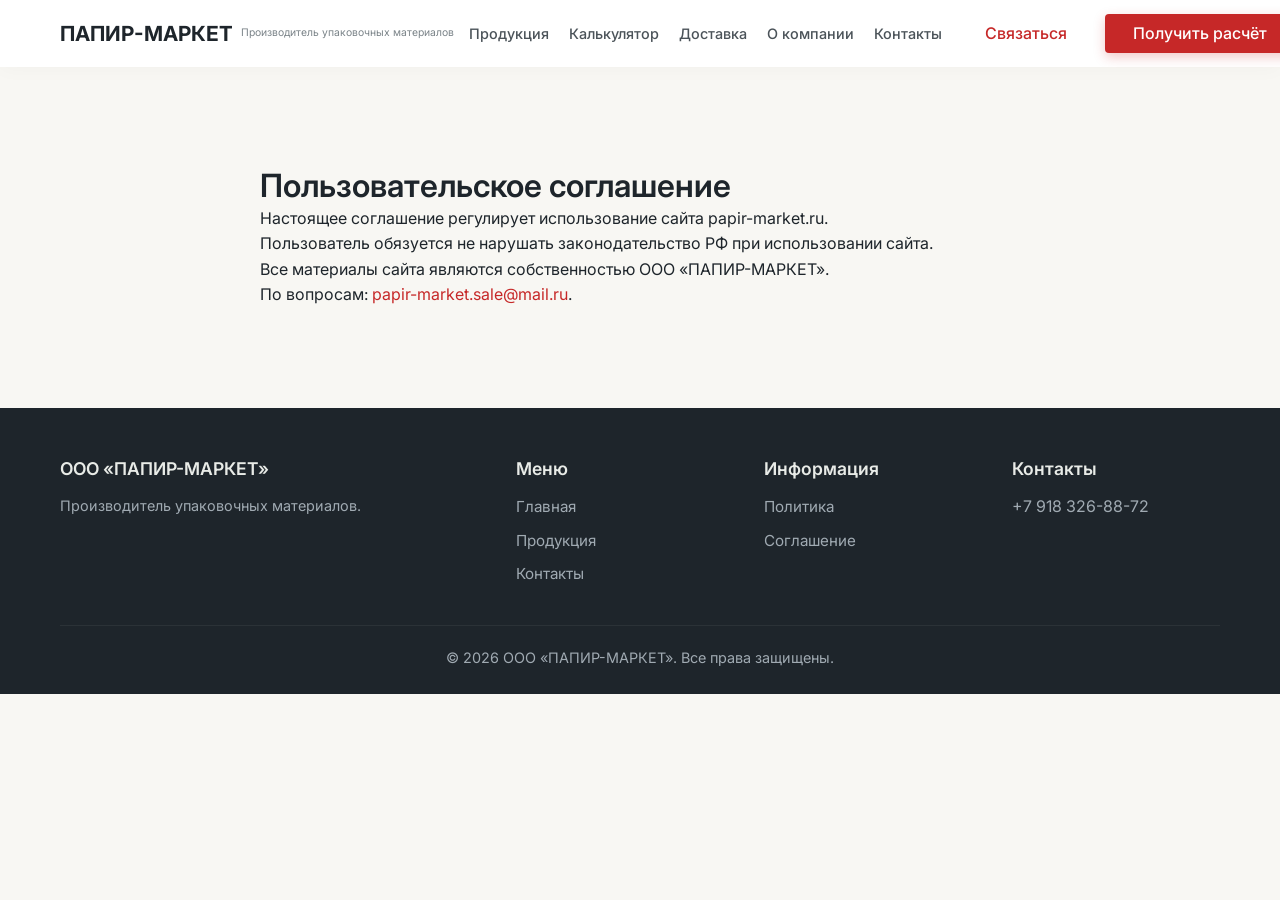
==== commit fa7e3e49: "Update website files" ====
--- a/agreement.html
+++ b/agreement.html
@@ -3,7 +3,6 @@
 <head>
     <meta charset="UTF-8">
     <meta name="viewport" content="width=device-width, initial-scale=1.0">
-<<<<<<< HEAD
     <meta name="description" content="Пользовательское соглашение ООО «ПАПИР-МАРКЕТ».">
     <title>Пользовательское соглашение – ООО «ПАПИР-МАРКЕТ»</title>
     <link rel="canonical" href="https://papir-market.ru/agreement.html">
@@ -54,6 +53,7 @@
                     <li class="header__contact-item"><a href="tel:+79183268872" class="header__contact-link">📞 Позвонить</a></li>
                     <li class="header__contact-item"><a href="https://wa.me/79183268872" target="_blank" class="header__contact-link">💬 WhatsApp</a></li>
                     <li class="header__contact-item"><a href="https://t.me/in4707" target="_blank" class="header__contact-link">✈️ Telegram</a></li>
+                    <li class="header__contact-item"><a href="https://max.ru/u/f9LHodD0cOIfgPjBWE36gqLHHnqx_eLLEiDTfCqlZlp0vHJeo3fCOZFGd6I" target="_blank" class="header__contact-link">Ⓜ️ MAX</a></li>
                     <li class="header__contact-item"><a href="mailto:papir-market.sale@mail.ru" class="header__contact-link">✉️ E-mail</a></li>
                 </ul>
             </div>
@@ -63,39 +63,41 @@
     </div>
 </header>
 
-<div class="mobile-menu" id="mobileMenu">
-    <div class="mobile-menu__header">
-        <span class="mobile-menu__logo">ПАПИР-МАРКЕТ</span>
-        <button class="mobile-menu__close" id="mobileMenuClose" aria-label="Закрыть">✕</button>
+<div class="mobile-overlay" id="mobileOverlay"></div>
+
+<div class="mobile-panel" id="mobilePanel">
+    <div class="mobile-panel__header">
+        <span class="mobile-panel__logo">ПАПИР-МАРКЕТ</span>
+        <button class="mobile-panel__close" id="mobilePanelClose" aria-label="Закрыть">✕</button>
     </div>
-    <ul class="mobile-menu__list">
-        <li class="mobile-menu__item"><a href="index.html" class="mobile-menu__link">Главная</a></li>
-        <li class="mobile-menu__item"><a href="catalog.html" class="mobile-menu__link">Продукция</a></li>
-        <li class="mobile-menu__item"><a href="calculator.html" class="mobile-menu__link">Калькулятор</a></li>
-        <li class="mobile-menu__item"><a href="delivery.html" class="mobile-menu__link">Доставка</a></li>
-        <li class="mobile-menu__item">
-            <span class="mobile-menu__link" style="border-bottom:none;">О компании</span>
-            <ul class="mobile-menu__sublist">
-                <li><a href="docs.html" class="mobile-menu__sublink">Документы</a></li>
-                <li><a href="docs.html#requisites" class="mobile-menu__sublink">Реквизиты</a></li>
-            </ul>
-        </li>
-        <li class="mobile-menu__item">
-            <span class="mobile-menu__link" style="border-bottom:none;">Контакты</span>
-            <ul class="mobile-menu__sublist">
-                <li><a href="find-us.html" class="mobile-menu__sublink">Как нас найти</a></li>
-                <li><a href="contacts.html" class="mobile-menu__sublink">Обратная связь</a></li>
-            </ul>
-        </li>
-    </ul>
-    <div class="mobile-menu__cta">
+    <div class="mobile-panel__body">
+        <ul class="mobile-panel__list">
+            <li class="mobile-panel__item"><a href="catalog.html" class="mobile-panel__link">Продукция</a></li>
+            <li class="mobile-panel__item"><a href="calculator.html" class="mobile-panel__link">Калькулятор</a></li>
+            <li class="mobile-panel__item"><a href="delivery.html" class="mobile-panel__link">Доставка</a></li>
+            <li class="mobile-panel__item">
+                <span class="mobile-panel__link mobile-panel__link--sub">О компании <span class="mobile-panel__arrow">›</span></span>
+                <ul class="mobile-panel__sublist">
+                    <li><a href="docs.html" class="mobile-panel__sublink">Документы</a></li>
+                    <li><a href="docs.html#requisites" class="mobile-panel__sublink">Реквизиты</a></li>
+                </ul>
+            </li>
+            <li class="mobile-panel__item">
+                <span class="mobile-panel__link mobile-panel__link--sub">Контакты <span class="mobile-panel__arrow">›</span></span>
+                <ul class="mobile-panel__sublist">
+                    <li><a href="find-us.html" class="mobile-panel__sublink">Как нас найти</a></li>
+                    <li><a href="contacts.html" class="mobile-panel__sublink">Обратная связь</a></li>
+                    <li><a href="tel:+79183268872" class="mobile-panel__sublink--contact">📞 Позвонить</a></li>
+                    <li><a href="https://wa.me/79183268872" target="_blank" class="mobile-panel__sublink--contact">💬 WhatsApp</a></li>
+                    <li><a href="https://t.me/in4707" target="_blank" class="mobile-panel__sublink--contact">✈️ Telegram</a></li>
+                    <li><a href="https://max.ru/u/f9LHodD0cOIfgPjBWE36gqLHHnqx_eLLEiDTfCqlZlp0vHJeo3fCOZFGd6I" target="_blank" class="mobile-panel__sublink--contact">Ⓜ️ MAX</a></li>
+                    <li><a href="mailto:papir-market.sale@mail.ru" class="mobile-panel__sublink--contact" onclick="copyEmail(event)">✉️ E-mail: papir-market.sale@mail.ru</a></li>
+                </ul>
+            </li>
+        </ul>
+    </div>
+    <div class="mobile-panel__cta">
         <a href="calculator.html" class="btn btn--primary">Получить расчёт</a>
-    </div>
-    <div class="mobile-menu__contacts">
-        <a href="tel:+79183268872">📞 Позвонить</a>
-        <a href="https://wa.me/79183268872" target="_blank">💬 WhatsApp</a>
-        <a href="https://t.me/in4707" target="_blank">✈️ Telegram</a>
-        <a href="mailto:papir-market.sale@mail.ru">✉️ E-mail</a>
     </div>
 </div>
 
@@ -121,164 +123,10 @@
                 <ul class="footer__links">
                     <li><a href="index.html">Главная</a></li>
                     <li><a href="catalog.html">Продукция</a></li>
-=======
-    <meta name="description" content="Пользовательское соглашение ООО «ПАПИР-МАРКЕТ». Условия использования сайта.">
-    <title>Пользовательское соглашение – ООО «ПАПИР-МАРКЕТ»</title>
-    <link rel="stylesheet" href="css/style.css">
-    <style>
-        .agreement-section {
-            background: var(--bg-card);
-            padding: 20px 25px;
-            border-radius: 8px;
-            border: 1px solid var(--border-light);
-            margin-bottom: 20px;
-            box-shadow: var(--shadow-card);
-        }
-        .agreement-section h3 {
-            margin-top: 0;
-            color: var(--text-primary);
-        }
-        .agreement-section p, .agreement-section li {
-            color: var(--text-secondary);
-        }
-        .agreement-section ul {
-            padding-left: 20px;
-        }
-        .agreement-section ul li {
-            margin-bottom: 6px;
-        }
-        .agreement-section a {
-            color: var(--accent);
-        }
-        .agreement-footer {
-            margin-top: 30px;
-            padding-top: 20px;
-            border-top: 1px solid var(--border-light);
-            text-align: center;
-            color: var(--text-muted);
-            font-size: 0.9rem;
-        }
-    </style>
-</head>
-<body>
-<header>
-    <div class="container header-container">
-        <div class="logo"><a href="index.html">ПАПИР-МАРКЕТ</a></div>
-        <nav>
-            <ul>
-                <li><a href="index.html">Главная</a></li>
-                <li><a href="catalog.html">Продукция</a></li>
-                <li><a href="price.html">Прайс-лист</a></li>
-                <li><a href="calculator.html">Калькулятор</a></li>
-                <li><a href="delivery.html">Доставка</a></li>
-                <li><a href="find-us.html">Как нас найти</a></li>
-                <li><a href="docs.html">Документы</a></li>
-                <li><a href="contacts.html">Контакты</a></li>
-            </ul>
-        </nav>
-        <div class="header-right">
-            <a href="tel:+79183268872" class="header-phone">+7 918 326-88-72</a>
-            <button class="theme-toggle" id="themeToggle" aria-label="Переключить тему">🌙</button>
-        </div>
-        <div class="mobile-menu-toggle" id="mobileMenuToggle" aria-label="Меню">☰</div>
-    </div>
-</header>
-
-<main style="padding:40px 0;">
-    <div class="container">
-        <h1 style="margin-bottom:15px;">Пользовательское соглашение</h1>
-        <p style="font-size:1.05rem;color:var(--text-secondary);margin-bottom:30px;">
-            Настоящее Соглашение регулирует отношения между <strong style="color:var(--text-primary);">ООО «ПАПИР-МАРКЕТ»</strong> и пользователями сайта.
-        </p>
-
-        <div class="agreement-section">
-            <h3>1. Общие положения</h3>
-            <p>Используя сайт <a href="index.html">papir-market.ru</a>, вы подтверждаете, что ознакомлены с условиями настоящего Соглашения и принимаете их в полном объёме.</p>
-        </div>
-
-        <div class="agreement-section">
-            <h3>2. Предмет соглашения</h3>
-            <p>Сайт предоставляет информационные услуги:</p>
-            <ul>
-                <li>Каталог продукции</li>
-                <li>Калькулятор стоимости</li>
-                <li>Прайс-лист</li>
-                <li>Контактная информация</li>
-            </ul>
-            <p style="margin-top:10px;">Информация на сайте носит ознакомительный характер и не является публичной офертой (ст. 437 ГК РФ).</p>
-        </div>
-
-        <div class="agreement-section">
-            <h3>3. Права и обязанности сторон</h3>
-            <p><strong style="color:var(--text-primary);">Пользователь обязуется:</strong></p>
-            <ul>
-                <li>Не использовать сайт для противоправных действий</li>
-                <li>Предоставлять достоверные данные при заполнении форм</li>
-                <li>Не копировать материалы сайта без письменного согласия правообладателя</li>
-            </ul>
-            <p style="margin-top:10px;"><strong style="color:var(--text-primary);">ООО «ПАПИР-МАРКЕТ» оставляет за собой право:</strong></p>
-            <ul>
-                <li>Изменять содержание сайта в любое время</li>
-                <li>Ограничить доступ к сайту при нарушении условий Соглашения</li>
-            </ul>
-        </div>
-
-        <div class="agreement-section">
-            <h3>4. Интеллектуальная собственность</h3>
-            <p>Все материалы сайта, включая тексты, изображения, логотипы, являются собственностью ООО «ПАПИР-МАРКЕТ» и защищены законодательством РФ.</p>
-        </div>
-
-        <div class="agreement-section">
-            <h3>5. Персональные данные</h3>
-            <p>Обработка персональных данных пользователей осуществляется в соответствии с <a href="policy.html">Политикой конфиденциальности</a>.</p>
-        </div>
-
-        <div class="agreement-section">
-            <h3>6. Контакты</h3>
-            <p>По всем вопросам обращайтесь:</p>
-            <p>📞 <a href="tel:+79183268872">+7 918 326-88-72</a></p>
-            <p>📧 <a href="mailto:papir-market.sale@mail.ru">papir-market.sale@mail.ru</a></p>
-            <p>📍 352244, Краснодарский край, Новокубанский р-н, г. Новокубанск, ул. Новаторов, д. 1/10</p>
-        </div>
-
-        <div class="agreement-footer">
-            © 2026 ООО «ПАПИР-МАРКЕТ». Все права защищены.
-        </div>
-    </div>
-</main>
-
-<!-- Плавающие кнопки -->
-<div class="floating-buttons">
-    <a href="https://wa.me/79183268872?text=Здравствуйте!%20Хочу%20заказать%20продукцию%20ООО%20ПАПИР-МАРКЕТ." target="_blank" rel="noopener noreferrer" class="floating-btn whatsapp" aria-label="Написать в WhatsApp">💬</a>
-    <a href="https://t.me/in4707?text=Здравствуйте!%20Хочу%20заказать%20продукцию%20ООО%20ПАПИР-МАРКЕТ." target="_blank" rel="noopener noreferrer" class="floating-btn telegram" aria-label="Написать в Telegram">✈️</a>
-</div>
-
-<footer>
-    <div class="container">
-        <div class="footer-grid">
-            <div>
-                <h4>ООО «ПАПИР-МАРКЕТ»</h4>
-                <p>Производитель защитных картонных уголков, бумаги для гофрирования и картона для плоских слоев гофрокартона.</p>
-                <p><strong>ИНН:</strong> 2372025383</p>
-                <p><strong>ОГРН:</strong> 1192375033674</p>
-                <p><strong>Юридический адрес:</strong> 352244, Краснодарский край, Новокубанский р-н, г. Новокубанск, ул. Новаторов, д. 1/10</p>
-            </div>
-            <div>
-                <h4>Меню</h4>
-                <ul>
-                    <li><a href="index.html">Главная</a></li>
-                    <li><a href="catalog.html">Продукция</a></li>
-                    <li><a href="price.html">Прайс-лист</a></li>
-                    <li><a href="calculator.html">Калькулятор</a></li>
-                    <li><a href="delivery.html">Доставка</a></li>
-                    <li><a href="find-us.html">Как нас найти</a></li>
-                    <li><a href="docs.html">Документы</a></li>
->>>>>>> 8b4f43bdafab4d124a24be051ec6ab0c9b62e843
                     <li><a href="contacts.html">Контакты</a></li>
                 </ul>
             </div>
             <div>
-<<<<<<< HEAD
                 <h4 class="footer__col-title">Информация</h4>
                 <ul class="footer__links">
                     <li><a href="policy.html">Политика</a></li>
@@ -297,27 +145,5 @@
 <script src="js/menu.js"></script>
 <script src="js/dev-mode.js"></script>
 
-=======
-                <h4>Информация</h4>
-                <ul>
-                    <li><a href="docs.html">Документы</a></li>
-                    <li><a href="policy.html">Политика конфиденциальности</a></li>
-                    <li><a href="agreement.html">Пользовательское соглашение</a></li>
-                    <li><a href="sitemap.html">Карта сайта</a></li>
-                </ul>
-            </div>
-            <div>
-                <h4>Контакты</h4>
-                <p><a href="tel:+79183268872">+7 918 326-88-72</a></p>
-                <p><a href="mailto:papir-market.sale@mail.ru">papir-market.sale@mail.ru</a></p>
-                <p>352244, Краснодарский край, г. Новокубанск, ул. Новаторов, д. 1/10</p>
-            </div>
-        </div>
-        <div class="footer-bottom">© 2026 ООО «ПАПИР-МАРКЕТ». Все права защищены.</div>
-    </div>
-</footer>
-
-<script src="js/main.js"></script>
->>>>>>> 8b4f43bdafab4d124a24be051ec6ab0c9b62e843
 </body>
 </html>
